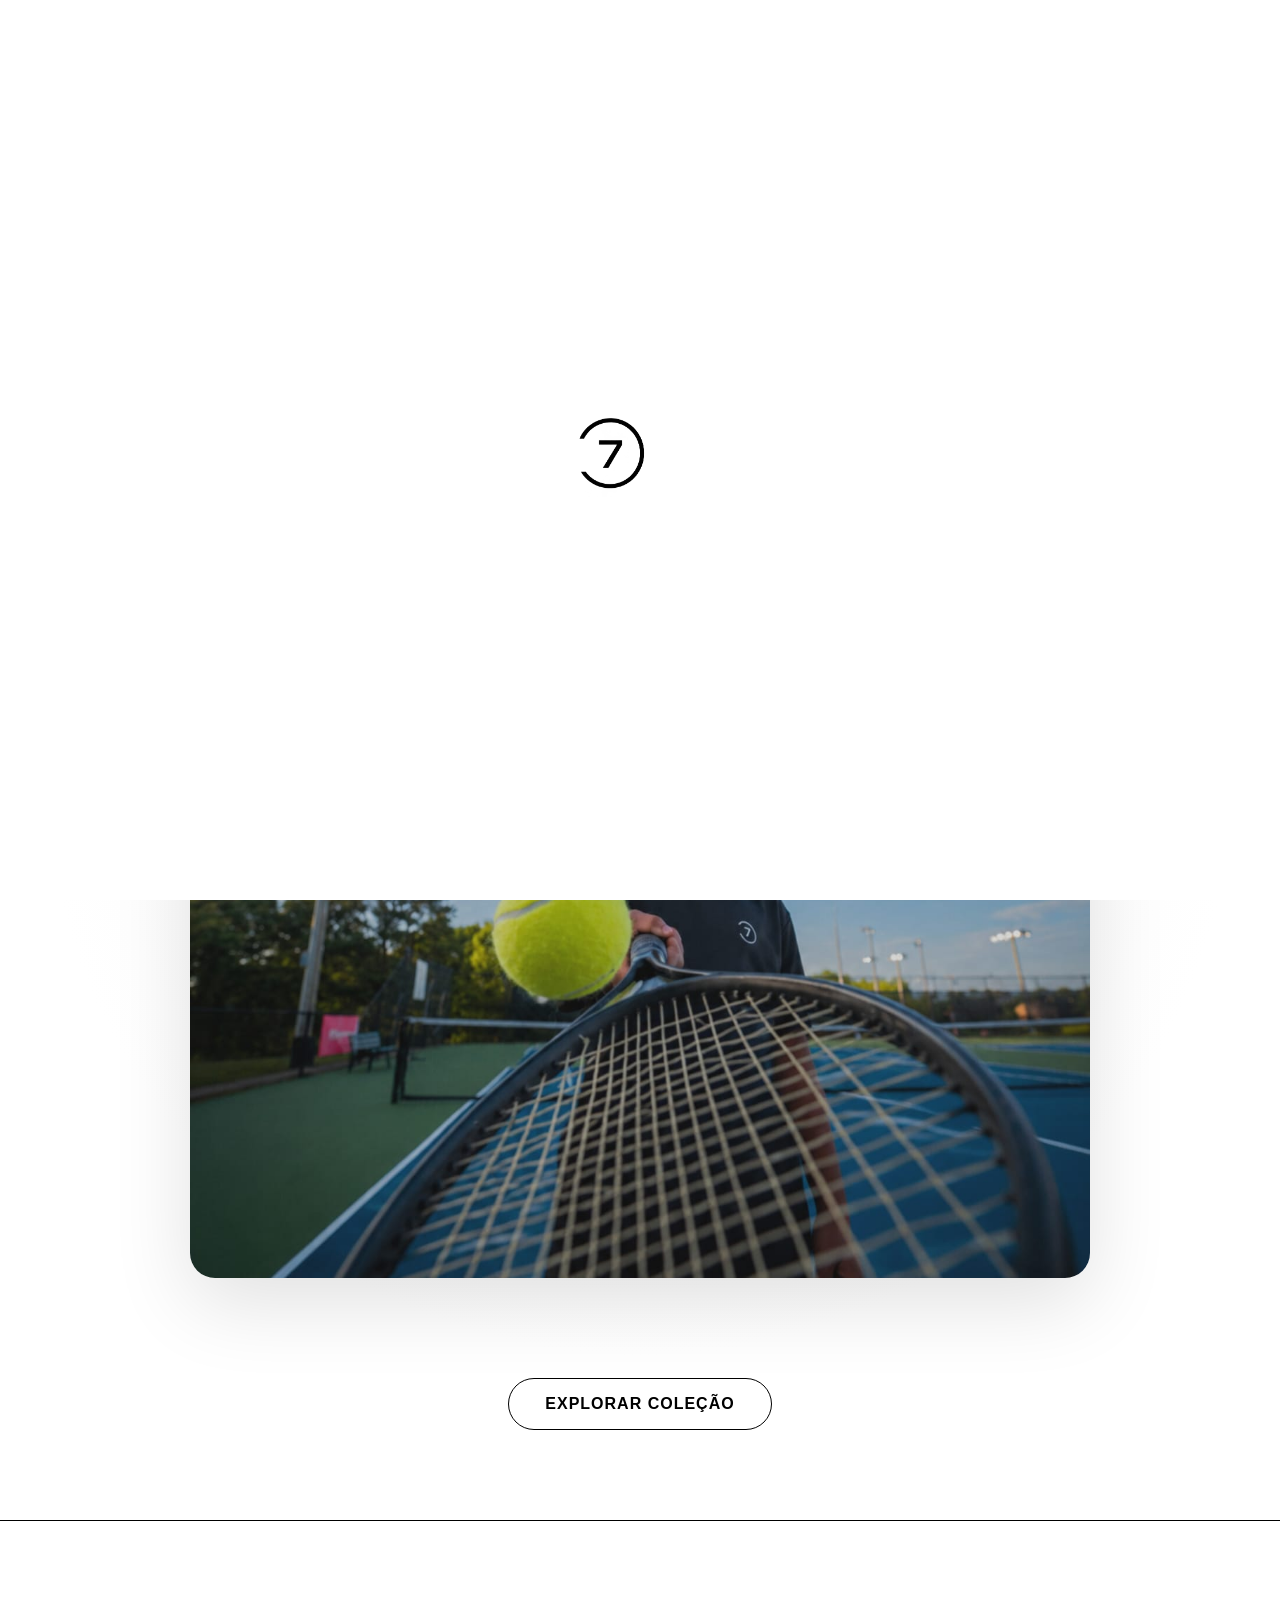
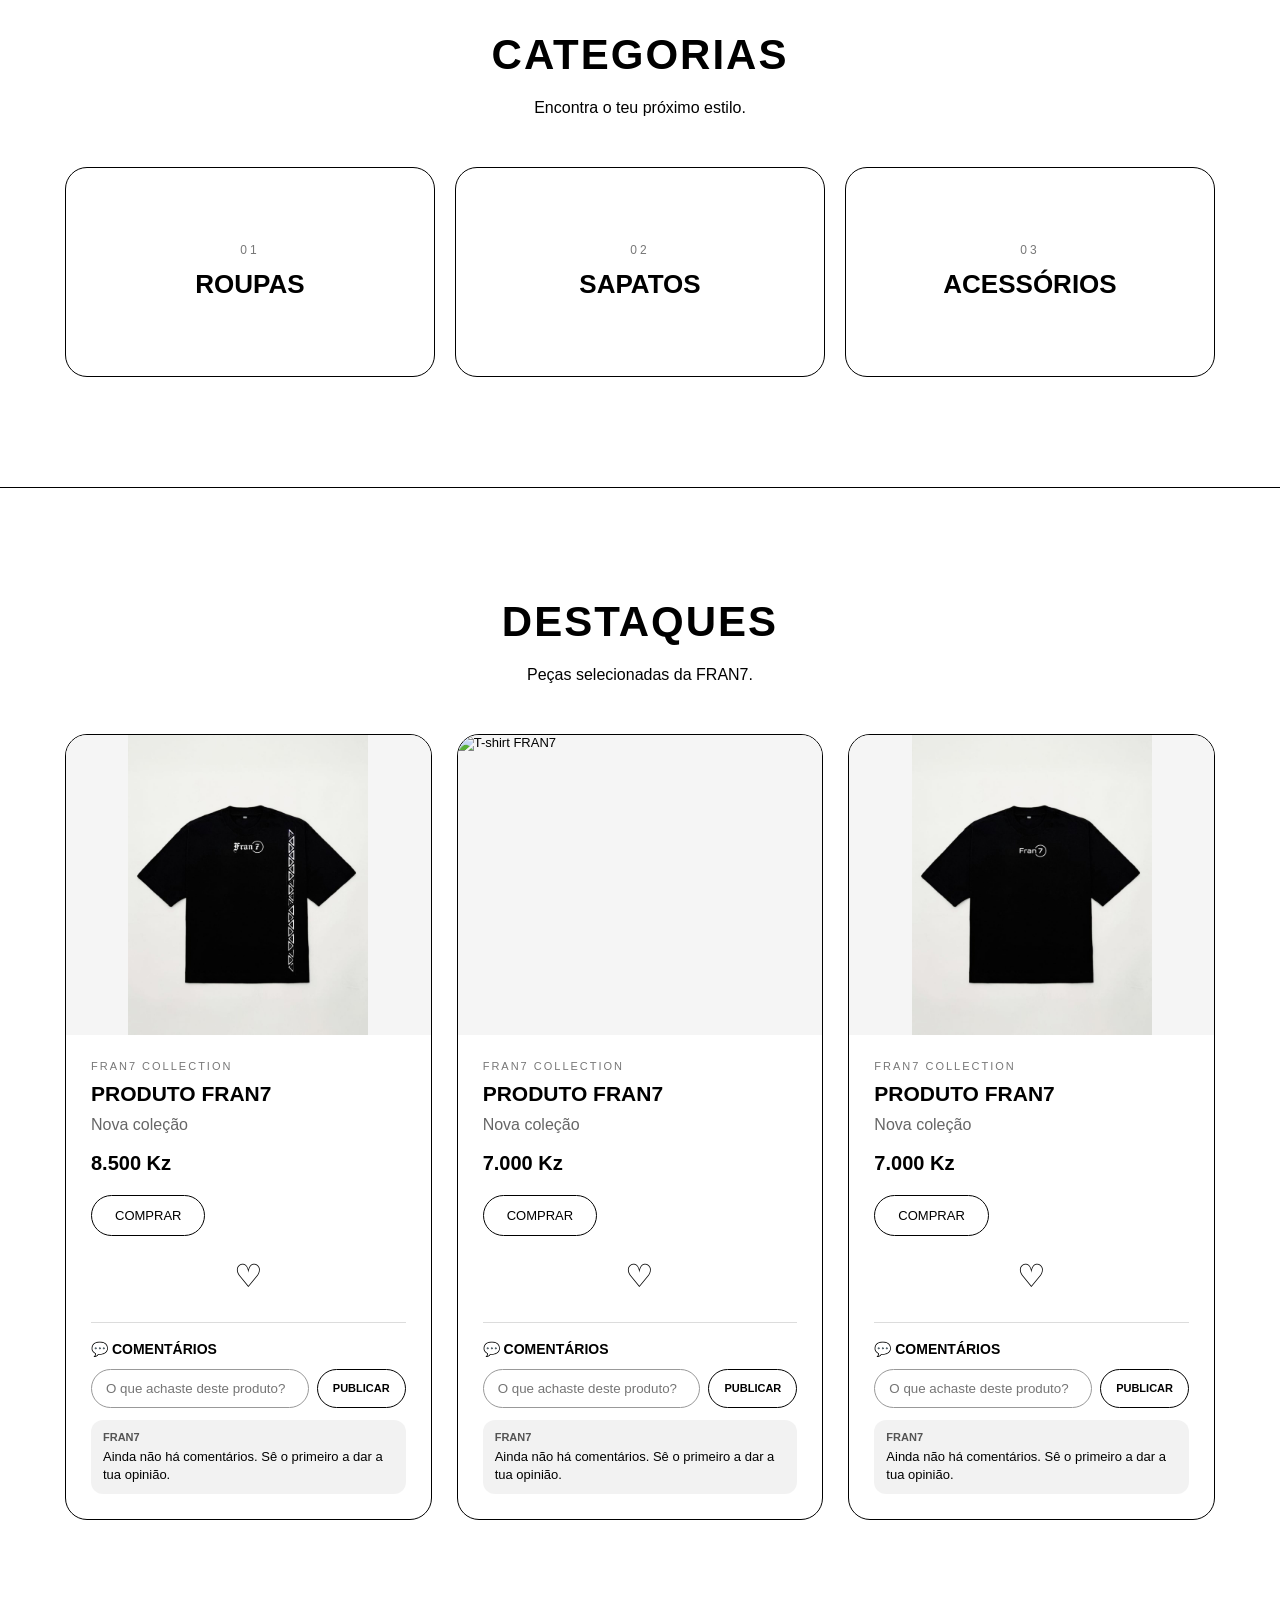
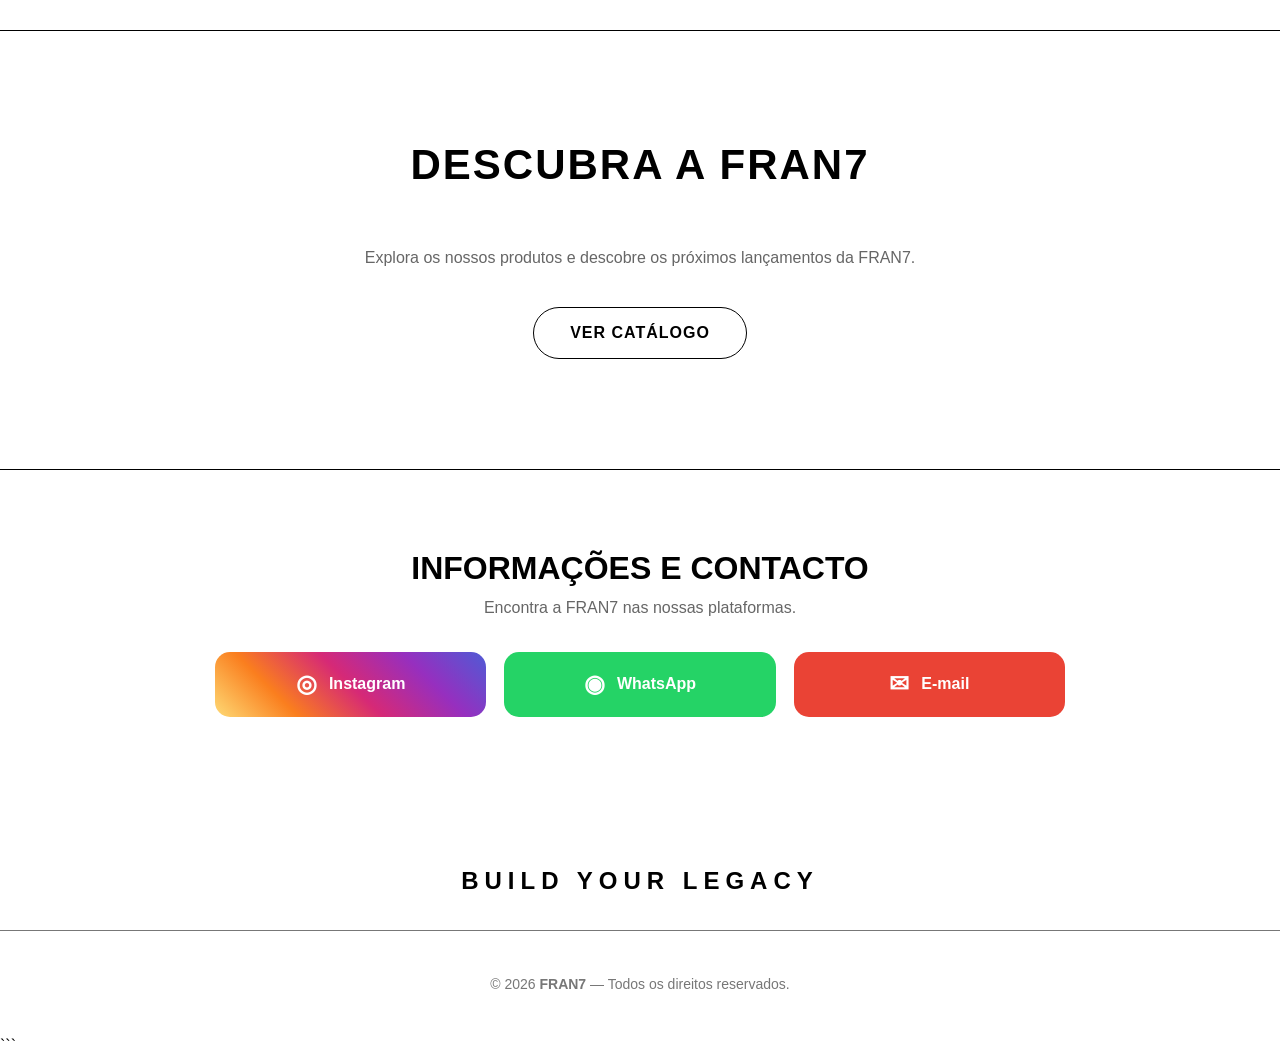
==== inicio.html @ f2c71936 "Primeira versão do FRAN7" ====
<!DOCTYPE html>
<html lang="pt">
<head>

    <meta charset="UTF-8">
    <meta name="viewport" content="width=device-width, initial-scale=1.0">

    <!-- =====================================================
         ÍCONE DA ABA DO NAVEGADOR — FRAN7
    ===================================================== -->

    <link rel="icon" type="image/png" href="logoo.png.png">
    <link rel="shortcut icon" type="image/png" href="logoo.png.png">
    <link rel="apple-touch-icon" href="logoo.png.png">

    <title>FRAN7 | LOJA</title>

    <style>

        * {
            box-sizing: border-box;
            margin: 0;
            padding: 0;
        }

        html {
            scroll-behavior: smooth;
        }

        :root {
            color-scheme: light dark;
        }

        body {
            background: #000;
            color: #fff;
            font-family: Arial, Helvetica, sans-serif;
            transition: background-color 0.3s ease, color 0.3s ease;
        }

        /* =====================================================
           CARREGAMENTO
        ===================================================== */

        #loading-screen {
            position: fixed;
            inset: 0;
            background: #fff;
            display: flex;
            align-items: center;
            justify-content: center;
            z-index: 99999;
            transition: opacity 0.8s ease, visibility 0.8s ease;
        }

        #loading-screen.saindo {
            opacity: 0;
            visibility: hidden;
        }

        .loading-logo {
            width: 180px;
            max-width: 65vw;
            filter: brightness(0);
            animation: logoZoom 10s ease-in-out infinite;
        }

        @keyframes logoZoom {
            0% {
                opacity: .70;
                transform: scale(.88);
            }

            50% {
                opacity: 1;
                transform: scale(1.08);
            }

            100% {
                opacity: .70;
                transform: scale(.88);
            }
        }

        /* =====================================================
           TEMA ESCURO
        ===================================================== */

        @media (prefers-color-scheme: dark) {

            body {
                background: #000;
                color: #fff;
            }

            header {
                background: rgba(0,0,0,.90);
                border-bottom: 1px solid #151515;
            }

            .logo {
                filter: brightness(0) invert(1);
            }

            .menu {
                background: rgba(10,10,10,.98);
                border-color: #333;
            }

            .menu a {
                color: #fff;
            }

            .menu a:hover {
                background: #fff;
                color: #000;
            }

            .botao-parceria,
            .menu-btn,
            .botao-carrinho,
            .botao-perfil {
                color: #fff;
            }

            .hero {
                background:
                    radial-gradient(
                        circle at center,
                        #1b1b1b 0%,
                        #050505 55%
                    );
            }

            .hero-label {
                color: #999;
            }

            .hero p {
                color: #aaa;
            }

            .imagem-colecao {
                border-color: #292929;
                box-shadow: 0 25px 80px rgba(0,0,0,.55);
            }

            .botao {
                border-color: #fff;
                color: #fff;
            }

            .botao:hover {
                background: #fff;
                color: #000;
            }

            .categorias,
            .produtos,
            .catalogo {
                border-color: #1c1c1c;
            }

            .categoria {
                border-color: #2c2c2c;
                background: linear-gradient(145deg,#111,#080808);
            }

            .categoria:hover {
                border-color: #fff;
            }

            .categoria span {
                color: #777;
            }

            .produto {
                background: #0d0d0d;
                border-color: #252525;
            }

            .produto:hover {
                border-color: #555;
            }

            .produto-imagem {
                background:
                    linear-gradient(
                        135deg,
                        #191919,
                        #090909
                    );
                color: #fff;
            }

            .produto-tag {
                color: #777;
            }

            .produto-info p {
                color: #888;
            }

            .botao-produto {
                color: #fff;
                border-color: #444;
            }

            .botao-produto:hover {
                background: #fff;
                color: #000;
            }

            .catalogo {
                background: #080808;
            }

            .catalogo p {
                color: #999;
            }

            .redes {
                border-color: #222;
            }

            .redes p {
                color: #888;
            }

            footer {
                border-color: #222;
                color: #666;
            }

            .carrinho-overlay {
                background: rgba(0,0,0,.72);
            }

            .carrinho {
                background: #0b0b0b;
                border-color: #292929;
            }

            .carrinho-cabecalho,
            .carrinho-total {
                border-color: #292929;
            }

            .carrinho-item {
                border-color: #292929;
                background: #111;
            }

            .carrinho-item-imagem {
                background: #191919;
            }

            .carrinho-item-info p {
                color: #888;
            }

            .quantidade {
                border-color: #444;
            }

            .quantidade button {
                color: #fff;
            }

            .carrinho-fechar {
                background: #202020;
                color: #fff;
            }

            .carrinho-fechar:hover {
                background: #fff;
                color: #000;
            }

            .botao-finalizar {
                background: #fff;
                color: #000;
            }

            .carrinho-vazio {
                color: #888;
            }

            .notificacao-carrinho {
                background: #101010;
                border: 1px solid #303030;
                color: #fff;
            }

            .perfil-painel {
                background: #0d0d0d;
                color: #fff;
                border: 1px solid #333;
            }

            .perfil-painel > button {
                background: #222;
                color: #fff;
            }

            .perfil-dado {
                background: #151515;
                border-color: #303030;
            }

            .perfil-dado-label {
                color: #888;
            }
        }

        /* =====================================================
           TEMA CLARO
        ===================================================== */

        @media (prefers-color-scheme: light) {

            body {
                background: #fff;
                color: #000;
            }

            header {
                background: rgba(255,255,255,.94);
                border-bottom: 1px solid #ddd;
            }

            .logo {
                filter: brightness(0);
            }

            .menu {
                background: #fff;
                border-color: #ddd;
                box-shadow: 0 20px 60px rgba(0,0,0,.12);
            }

            .menu a {
                color: #000;
            }

            .menu a:hover {
                background: #000;
                color: #fff;
            }

            .botao-parceria,
            .menu-btn,
            .botao-carrinho,
            .botao-perfil {
                color: #000;
            }

            .hero {
                background:
                    radial-gradient(
                        circle at center,
                        #f5f5f5 0%,
                        #fff 60%
                    );
            }

            .hero-label {
                color: #777;
            }

            .hero p {
                color: #666;
            }

            .imagem-colecao {
                border-color: #ddd;
                box-shadow: 0 25px 80px rgba(0,0,0,.12);
            }

            .botao {
                border-color: #000;
                color: #000;
            }

            .botao:hover {
                background: #000;
                color: #fff;
            }

            .categorias,
            .produtos,
            .catalogo {
                border-color: #ddd;
            }

            .categoria {
                border-color: #ddd;
                background: #fff;
            }

            .categoria:hover {
                border-color: #000;
                background: #f2f2f2;
            }

            .categoria span {
                color: #777;
            }

            .produto {
                background: #fff;
                border-color: #ddd;
            }

            .produto:hover {
                border-color: #999;
            }

            .produto-imagem {
                background: #f5f5f5;
                color: #000;
            }

            .produto-tag {
                color: #777;
            }

            .produto-info p {
                color: #666;
            }

            .botao-produto {
                color: #000;
                border-color: #bbb;
            }

            .botao-produto:hover {
                background: #000;
                color: #fff;
            }

            .catalogo {
                background: #fff;
            }

            .catalogo p {
                color: #666;
            }

            .redes {
                border-color: #ddd;
            }

            .redes p {
                color: #666;
            }

            footer {
                border-color: #ddd;
                color: #777;
            }

            .carrinho-overlay {
                background: rgba(255,255,255,.72);
            }

            .carrinho {
                background: #fff;
                border-color: #ddd;
                box-shadow: -20px 0 60px rgba(0,0,0,.12);
            }

            .carrinho-cabecalho,
            .carrinho-total {
                border-color: #ddd;
            }

            .carrinho-item {
                border-color: #ddd;
                background: #f8f8f8;
            }

            .carrinho-item-imagem {
                background: #eee;
            }

            .carrinho-item-info p {
                color: #666;
            }

            .quantidade {
                border-color: #ccc;
            }

            .quantidade button {
                color: #000;
            }

            .carrinho-fechar {
                background: #eee;
                color: #000;
            }

            .carrinho-fechar:hover {
                background: #000;
                color: #fff;
            }

            .botao-finalizar {
                background: #000;
                color: #fff;
            }

            .carrinho-vazio {
                color: #777;
            }

            .notificacao-carrinho {
                background: #fff;
                border: 1px solid #ddd;
                color: #000;
            }

            .perfil-painel {
                background: #fff;
                color: #000;
                border: 1px solid #ddd;
            }

            .perfil-painel > button {
                background: #eee;
                color: #000;
            }

            .perfil-dado {
                background: #f7f7f7;
                border-color: #ddd;
            }

            .perfil-dado-label {
                color: #777;
            }
        }

        /* =====================================================
           CABEÇALHO
        ===================================================== */

        header {
            position: fixed;
            top: 0;
            left: 0;

            width: 100%;
            height: 100px;

            display: flex;
            align-items: center;

            padding: 20px 40px;

            z-index: 1000;

            backdrop-filter: blur(15px);
        }

        /* =====================================================
           LOGO
        ===================================================== */

        .logo {
            content: url("images/logo.png.png");

            position: absolute;

            top: 20px;
            left: 40px;

            width: 150px;
            height: auto;

            z-index: 1001;

            animation:
                entradaLogo
                1.5s
                ease-out;
        }

        @keyframes entradaLogo {

            from {
                opacity: 0;
                transform: translateY(25px);
            }

            to {
                opacity: 1;
                transform: translateY(0);
            }
        }

        /* =====================================================
           ÍCONES DO CABEÇALHO
        ===================================================== */

        .botao-parceria,
        .botao-carrinho,
        .botao-perfil,
        .menu-btn {
            margin-left: 0 !important;
            margin-right: 0 !important;
        }

        /* =====================================================
           CORAÇÃO
        ===================================================== */

        .botao-parceria {
            position: absolute;
            right: 125px;
            top: 50%;
            transform: translateY(-50%);

            width: 44px;
            height: 44px;

            display: flex;
            align-items: center;
            justify-content: center;

            text-decoration: none;
            cursor: pointer;

            z-index: 1002;

            border: 0;
            background: transparent;
            color: inherit;
        }

        .icone-amigos {
            font-size: 27px;

            animation:
                movimentoAmigos
                1.5s
                ease-in-out
                infinite;
        }

        .notificacao-parceria {
            position: absolute;

            top: -2px;
            right: -1px;

            min-width: 19px;
            height: 19px;

            padding: 0 5px;

            background: #00d26a;
            color: #fff;

            border-radius: 50%;

            display: none;

            align-items: center;
            justify-content: center;

            font-size: 10px;
            font-weight: 900;
        }

        .notificacao-parceria.visivel {
            display: flex;
        }

        @keyframes movimentoAmigos {

            0%,100% {
                transform: translateY(0);
            }

            50% {
                transform: translateY(-5px);
            }
        }

        /* =====================================================
           PERFIL
        ===================================================== */

        .botao-perfil {
            position: absolute;

            right: 75px;
            top: 50%;

            transform: translateY(-50%);

            width: 44px;
            height: 44px;

            border: 0;
            background: transparent;
            color: inherit;

            display: flex;

            align-items: center;
            justify-content: center;

            cursor: pointer;

            z-index: 1002;
        }

        .icone-perfil {
            width: 34px;
            height: 34px;

            display: flex;

            align-items: center;
            justify-content: center;

            color: #888;
        }

        .icone-perfil svg {
            width: 34px;
            height: 34px;
            display: block;
        }

        .notificacao-perfil {
            position: absolute;

            top: -2px;
            right: -1px;

            width: 18px;
            height: 18px;

            border-radius: 50%;

            background: #e60000;
            color: #fff;

            display: none;

            align-items: center;
            justify-content: center;

            font-size: 10px;
            font-weight: 900;
        }

        .notificacao-perfil.visivel {
            display: flex;
        }

        /* =====================================================
           CARRINHO
        ===================================================== */

        .botao-carrinho {
            position: absolute;

            right: 175px;
            top: 50%;

            transform: translateY(-50%);

            width: 44px;
            height: 44px;

            border: 0;
            background: transparent;

            display: flex;
            align-items: center;
            justify-content: center;

            font-size: 25px;

            cursor: pointer;

            z-index: 1002;
        }

        .contador-carrinho {
            position: absolute;

            top: -2px;
            right: -1px;

            min-width: 19px;
            height: 19px;

            padding: 0 5px;

            background: #e60000;
            color: #fff;

            border-radius: 50%;

            display: none;

            align-items: center;
            justify-content: center;

            font-size: 10px;
            font-weight: 900;
        }

        .contador-carrinho.visivel {
            display: flex;
        }

        /* =====================================================
           MENU
        ===================================================== */

        .menu-btn {
            position: absolute;

            right: 25px;
            top: 50%;

            transform: translateY(-50%);

            background: transparent;
            border: 0;

            font-size: 32px;

            cursor: pointer;

            z-index: 1002;

            transition: .3s;
        }

        .menu-btn:hover {
            transform:
                translateY(-50%)
                scale(1.1);
        }

        .menu {
            display: none;

            position: absolute;

            right: 25px;
            top: 75px;

            width: 235px;

            border: 1px solid;

            border-radius: 18px;

            overflow: hidden;

            box-shadow:
                0 20px 60px rgba(0,0,0,.6);
        }

        .menu.aberto {
            display: block;

            animation:
                menuEntrada
                .25s
                ease-out;
        }

        @keyframes menuEntrada {

            from {
                opacity: 0;
                transform:
                    translateY(-10px)
                    scale(.96);
            }

            to {
                opacity: 1;
                transform:
                    translateY(0)
                    scale(1);
            }
        }

        .menu a {
            display: block;

            text-decoration: none;

            padding: 17px 20px;

            transition: .25s;
        }

        /* =====================================================
           HERO
        ===================================================== */

        .hero {
            min-height: 100vh;

            padding:
                140px 25px 90px;

            display: flex;

            align-items: center;
            justify-content: center;

            text-align: center;
        }

        .hero-content {
            width: 100%;
            max-width: 1100px;
        }

        .hero-label {
            font-size: 13px;
            letter-spacing: 5px;
            margin-bottom: 20px;
            text-transform: uppercase;
        }

        .hero p {
            font-size: 19px;
            line-height: 1.7;

            max-width: 650px;

            margin:
                0 auto 38px;
        }

        .imagem-colecao {
            width: 100vw;
            max-width: 900px;

            height: 1000px;

            object-fit: cover;

            display: block;

            margin:
                8px auto 100px;

            border-radius: 25px;

            transition: .10s;
        }

        .imagem-colecao:hover {
            transform: scale(1.015);
        }

        .botao {
            display: inline-block;

            padding:
                16px 36px;

            border:
                1px solid;

            border-radius: 50px;

            text-decoration: none;

            font-weight: bold;

            letter-spacing: 1px;

            transition: .3s;

            cursor: pointer;
        }

        /* =====================================================
           SEÇÕES
        ===================================================== */

        .categorias,
        .produtos,
        .catalogo {
            padding:
                110px 25px;

            border-top:
                1px solid;
        }

        .titulo {
            text-align: center;

            font-size: 42px;

            margin-bottom: 55px;

            letter-spacing: 2px;
        }

        .subtitulo {
            text-align: center;

            margin-top: -35px;
            margin-bottom: 50px;
        }

        /* =====================================================
           CATEGORIAS
        ===================================================== */

        .categorias-grid {
            max-width: 1150px;

            margin: auto;

            display: grid;

            grid-template-columns:
                repeat(3,1fr);

            gap: 20px;
        }

        .categoria {
            min-height: 210px;

            border:
                1px solid;

            border-radius: 22px;

            display: flex;

            align-items: center;
            justify-content: center;

            text-align: center;

            transition: .35s;

            cursor: pointer;
        }

        .categoria:hover {
            transform:
                translateY(-8px);
        }

        .categoria span {
            display: block;

            font-size: 12px;
            letter-spacing: 3px;

            margin-bottom: 12px;
        }

        .categoria h3 {
            font-size: 26px;
        }

        /* =====================================================
           DESTAQUES
        ===================================================== */

        .destaques-social {
            padding: 70px 25px 45px;
            border-top: 1px solid;
        }

        .destaques-social-inner {
            max-width: 1150px;
            margin: auto;
        }

        .destaques-social .titulo {
            margin-bottom: 18px;
        }

        .destaques-social .subtitulo {
            margin-top: 0;
            margin-bottom: 35px;
        }

        .destaques-grid {
            display: flex;
            gap: 28px;
            overflow-x: auto;
            padding: 8px 5px 18px;
            scrollbar-width: thin;
            scroll-snap-type: x proximity;
        }

        .destaque-item {
            flex: 0 0 115px;
            text-align: center;
            scroll-snap-align: start;
        }

        .destaque-circulo {
            width: 108px;
            height: 108px;
            margin: 0 auto 11px;
            padding: 3px;
            border: 2px solid;
            border-radius: 50%;
            overflow: hidden;
            background: #111;
            display: flex;
            align-items: center;
            justify-content: center;
        }

        .destaque-circulo img {
            width: 100%;
            height: 100%;
            object-fit: cover;
            border-radius: 50%;
        }

        .destaque-placeholder {
            font-size: 11px;
            opacity: .55;
            line-height: 1.35;
        }

        .destaque-nome {
            font-size: 12px;
            font-weight: 700;
        }

        /* =====================================================
           COMENTÁRIOS
        ===================================================== */

        .comentarios-produto {
            margin-top: 22px;
            padding-top: 18px;
            border-top: 1px solid rgba(128,128,128,.28);
        }

        .comentarios-produto h4 {
            font-size: 14px;
            margin-bottom: 12px;
        }

        .comentario-form {
            display: grid;
            grid-template-columns: 1fr auto;
            gap: 8px;
        }

        .comentario-form input {
            min-width: 0;
            width: 100%;
            padding: 11px 14px;
            border: 1px solid #999;
            border-radius: 22px;
            background: transparent;
            color: inherit;
            outline: none;
        }

        .comentario-form button {
            padding: 0 15px;
            border: 1px solid currentColor;
            border-radius: 22px;
            background: transparent;
            color: inherit;
            cursor: pointer;
            font-size: 11px;
            font-weight: 700;
        }

        .lista-comentarios {
            display: flex;
            flex-direction: column;
            gap: 8px;
            margin-top: 12px;
        }

        .comentario {
            padding: 10px 12px;
            border-radius: 12px;
            background: rgba(128,128,128,.10);
            font-size: 13px;
            line-height: 1.4;
        }

        .comentario strong {
            display: block;
            font-size: 11px;
            margin-bottom: 3px;
            opacity: .65;
        }

        /* =====================================================
           PRODUTOS
        ===================================================== */

        .produtos-grid {
            max-width: 1150px;

            margin: auto;

            display: grid;

            grid-template-columns:
                repeat(3,1fr);

            gap: 25px;
        }

        .produto {
            border:
                1px solid;

            border-radius: 22px;

            overflow: hidden;

            transition: .35s;
        }

        .produto:hover {
            transform:
                translateY(-8px);

            box-shadow:
                0 20px 50px
                rgba(0,0,0,.35);
        }

        .produto-imagem {
            height: 300px;

            display: flex;

            align-items: center;
            justify-content: center;

            font-size: 13px;

            overflow: hidden;
        }

        .produto-imagem img {
            width: 100%;
            height: 100%;

            object-fit: contain;
        }

        .produto-info {
            padding: 25px;
        }

        .produto-tag {
            font-size: 11px;

            letter-spacing: 2px;

            margin-bottom: 10px;
        }

        .produto-info h3 {
            margin-bottom: 10px;

            font-size: 21px;
        }

        .produto-info p {
            margin-bottom: 18px;
        }

        .preco {
            font-size: 20px;

            font-weight: bold;

            margin-bottom: 20px;
        }

        .botao-produto {
            display: inline-block;

            padding:
                12px 23px;

            border:
                1px solid;

            border-radius: 30px;

            text-decoration: none;

            font-size: 13px;

            transition: .3s;

            cursor: pointer;
        }

        /* =====================================================
           FAVORITOS
        ===================================================== */

        .favorito-produto {
            display: flex;

            justify-content: center;
            align-items: center;

            margin-top: 16px;
        }

        .botao-favorito {
            width: 48px;
            height: 48px;

            border: 0;
            background: transparent;

            display: flex;
            align-items: center;
            justify-content: center;

            cursor: pointer;

            font-size: 32px;

            transition:
                transform .2s ease;
        }

        .botao-favorito:hover {
            transform: scale(1.18);
        }

        .coracao {
            color: #000000;

            line-height: 1;

            transition:
                color .25s ease,
                transform .25s ease;
        }

        .botao-favorito.ativo .coracao {
            color: #e60000;

            transform: scale(1.15);
        }

        .botao-favorito:active {
            transform: scale(.9);
        }

        /* =====================================================
           CATÁLOGO
        ===================================================== */

        .catalogo {
            text-align: center;
        }

        .catalogo p {
            margin:
                15px auto 35px;

            max-width: 650px;

            line-height: 1.7;
        }

        /* =====================================================
           CONTACTOS
        ===================================================== */

        .redes {
            padding:
                80px 25px;

            border-top:
                1px solid;

            text-align: center;
        }

        .redes h2 {
            font-size: 32px;
            margin-bottom: 12px;
        }

        .redes p {
            margin-bottom: 35px;
        }

        .redes-grid {
            max-width: 850px;

            margin: auto;

            display: grid;

            grid-template-columns:
                repeat(3,1fr);

            gap: 18px;
        }

        .rede {
            display: flex;

            align-items: center;
            justify-content: center;

            gap: 12px;

            min-height: 65px;

            border-radius: 15px;

            color: white;

            text-decoration: none;

            font-weight: bold;

            transition: .3s;
        }

        .rede:hover {
            transform:
                translateY(-5px);
        }

        .rede-instagram {
            background:
                linear-gradient(
                    45deg,
                    #feda75,
                    #fa7e1e,
                    #d62976,
                    #962fbf,
                    #4f5bd5
                );
        }

        .rede-whatsapp {
            background: #25D366;
        }

        .rede-email {
            background: #EA4335;
        }

        .icone {
            font-size: 24px;
        }

        /* =====================================================
           RODAPÉ
        ===================================================== */

        .slogan-final {
            text-align: center;

            padding:
                70px 20px 35px;

            font-size: 24px;

            font-weight: 700;

            letter-spacing: 6px;
        }

        footer {
            border-top:
                1px solid;

            padding:
                45px 20px;

            text-align: center;

            font-size: 14px;
        }

        /* =====================================================
           CARRINHO
        ===================================================== */

        .carrinho-overlay {
            position: fixed;

            inset: 0;

            display: flex;
            justify-content: flex-end;

            opacity: 0;
            visibility: hidden;

            z-index: 10000;

            transition:
                opacity .3s ease,
                visibility .3s ease;
        }

        .carrinho-overlay.aberto {
            opacity: 1;
            visibility: visible;
        }

        .carrinho {
            width: 100%;
            max-width: 450px;

            height: 100%;

            border-left: 1px solid;

            padding: 25px;

            display: flex;
            flex-direction: column;

            transform: translateX(100%);

            transition:
                transform .35s ease;
        }

        .carrinho-overlay.aberto .carrinho {
            transform: translateX(0);
        }

        .carrinho-cabecalho {
            display: flex;

            align-items: center;
            justify-content: space-between;

            padding-bottom: 20px;

            border-bottom: 1px solid;

            margin-bottom: 20px;
        }

        .carrinho-cabecalho h2 {
            font-size: 25px;
        }

        .carrinho-fechar {
            width: 40px;
            height: 40px;

            border: 0;

            border-radius: 50%;

            font-size: 23px;

            cursor: pointer;

            transition: .3s;
        }

        .carrinho-fechar:hover {
            transform: rotate(90deg);
        }

        .notificacao-carrinho {
            display: block;

            padding: 14px 16px;

            margin-bottom: 18px;

            border-radius: 14px;

            font-size: 13px;
            font-weight: 600;

            opacity: 0;
            visibility: hidden;

            transform:
                translateY(-8px);

            transition:
                opacity .45s ease,
                transform .45s ease,
                visibility .45s ease;
        }

        .notificacao-carrinho.visivel {
            opacity: 1;
            visibility: visible;

            transform:
                translateY(0);
        }

        .carrinho-conteudo {
            flex: 1;
            overflow-y: auto;
        }

        .carrinho-item {
            display: flex;

            gap: 15px;

            padding: 15px;

            margin-bottom: 12px;

            border: 1px solid;

            border-radius: 16px;
        }

        .carrinho-item-imagem {
            width: 80px;
            height: 80px;

            flex-shrink: 0;

            border-radius: 12px;

            overflow: hidden;

            display: flex;

            align-items: center;
            justify-content: center;
        }

        .carrinho-item-imagem img {
            width: 100%;
            height: 100%;

            object-fit: contain;
        }

        .carrinho-item-info {
            flex: 1;
        }

        .carrinho-item-info h3 {
            font-size: 15px;
            margin-bottom: 7px;
        }

        .carrinho-item-info p {
            font-size: 13px;
            margin-bottom: 10px;
        }

        .quantidade {
            display: flex;

            align-items: center;

            width: fit-content;

            border: 1px solid;

            border-radius: 20px;

            overflow: hidden;
        }

        .quantidade button {
            width: 30px;
            height: 28px;

            border: 0;

            background: transparent;

            font-size: 17px;

            cursor: pointer;
        }

        .quantidade span {
            min-width: 28px;

            text-align: center;

            font-size: 13px;
            font-weight: bold;
        }

        .carrinho-item-preco {
            font-size: 14px;
            font-weight: bold;
            white-space: nowrap;
        }

        .carrinho-vazio {
            text-align: center;

            padding: 60px 20px;

            font-size: 15px;
        }

        .carrinho-rodape {
            padding-top: 20px;
        }

        .carrinho-total {
            display: flex;

            justify-content: space-between;
            align-items: center;

            border-top: 1px solid;

            padding: 20px 0;

            font-size: 18px;
            font-weight: bold;
        }

        .botao-finalizar {
            width: 100%;

            border: 0;

            padding: 16px;

            border-radius: 50px;

            font-weight: bold;

            cursor: pointer;

            font-size: 14px;

            transition: .3s;
        }

        .botao-finalizar:hover {
            transform:
                translateY(-3px);
        }

        /* =====================================================
           PERFIL
        ===================================================== */

        .perfil-overlay {
            position: fixed;
            inset: 0;

            background: rgba(0,0,0,.72);

            display: flex;

            align-items: center;
            justify-content: center;

            opacity: 0;
            visibility: hidden;

            z-index: 20000;

            transition: .25s;

            padding: 20px;
        }

        .perfil-overlay.aberto {
            opacity: 1;
            visibility: visible;
        }

        .perfil-painel {
            position: relative;

            width: 100%;
            max-width: 430px;

            border-radius: 24px;

            padding: 35px;

            text-align: center;
        }

        .perfil-painel > button {
            position: absolute;

            right: 15px;
            top: 12px;

            border: 0;

            border-radius: 50%;

            width: 34px;
            height: 34px;

            font-size: 22px;

            cursor: pointer;
        }

        .perfil-avatar {
            width: 100px;
            height: 100px;

            margin: 10px auto 18px;

            border: 2px solid #aaa;

            border-radius: 50%;

            display: flex;

            align-items: center;
            justify-content: center;

            color: #888;
        }

        .perfil-avatar svg {
            width: 58px;
            height: 58px;
        }

        .perfil-painel h2 {
            margin-bottom: 8px;
        }

        .perfil-painel > p {
            opacity: .65;
            margin-bottom: 25px;
        }

        /* =====================================================
           DADOS DO PERFIL
        ===================================================== */

        .perfil-dados {
            display: flex;
            flex-direction: column;
            gap: 12px;
            text-align: left;
        }

        .perfil-dado {
            padding: 14px 16px;
            border: 1px solid;
            border-radius: 14px;
        }

        .perfil-dado-label {
            display: block;
            font-size: 10px;
            letter-spacing: 2px;
            text-transform: uppercase;
            margin-bottom: 5px;
        }

        .perfil-dado-valor {
            display: block;
            font-size: 15px;
            font-weight: 600;
            word-break: break-word;
        }

        /* =====================================================
           REDUÇÃO DE MOVIMENTO
        ===================================================== */

        @media (prefers-reduced-motion: reduce) {

            .loading-logo,
            .logo,
            .icone-amigos {
                animation: none !important;
            }
        }

        /* =====================================================
           MOBILE
        ===================================================== */

        @media (max-width: 750px) {

            .destaques-grid {
                gap: 20px;
            }

            .destaque-item {
                flex-basis: 95px;
            }

            .destaque-circulo {
                width: 88px;
                height: 88px;
            }

            .comentario-form {
                grid-template-columns: 1fr;
            }

            .comentario-form button {
                min-height: 38px;
            }

            .botao-carrinho {
                right: 165px;
            }

            .botao-parceria {
                right: 120px;
            }

            .botao-perfil {
                right: 75px;
            }

            .menu-btn {
                right: 25px;
            }

            .perfil-painel {
                padding: 30px 20px;
            }

        }

    </style>

</head>

<body>

    <!-- =====================================================
         CARREGAMENTO
    ===================================================== -->

    <div id="loading-screen">

        <img
            src="images/logo.png.png"
            alt="FRAN7"
            class="loading-logo"
        >

    </div>


    <!-- =====================================================
         CABEÇALHO
    ===================================================== -->

    <header>

        <img
            src="images/logo.png.png"
            alt="FRAN7"
            class="logo"
        >

        <!-- CARRINHO -->

        <button
            class="botao-carrinho"
            onclick="abrirCarrinho()"
            aria-label="Abrir carrinho"
        >

            🛒

            <span
                class="contador-carrinho"
                id="contadorCarrinho"
            >
                0
            </span>

        </button>


        <!-- CORAÇÃO -->

        <button
            type="button"
            class="botao-parceria"
            onclick="abrirFavoritos()"
            aria-label="Ver favoritos"
            title="Favoritos"
        >

            <span
                class="icone-amigos"
                id="iconeCoracaoTopo"
            >
                ♡
            </span>

            <span
                class="notificacao-parceria"
                id="contadorFavoritos"
            >
                0
            </span>

        </button>


        <!-- PERFIL -->

        <button
            class="botao-perfil"
            onclick="abrirPerfil()"
            aria-label="Abrir perfil"
            title="Meu perfil"
        >

            <span
                class="icone-perfil"
                aria-hidden="true"
            >

                <svg
                    viewBox="0 0 24 24"
                    fill="none"
                    xmlns="http://www.w3.org/2000/svg"
                >

                    <circle
                        cx="12"
                        cy="8"
                        r="3.2"
                        stroke="currentColor"
                        stroke-width="1.8"
                    />

                    <path
                        d="M5.5 20C5.9 16.3 8.2 14.2 12 14.2C15.8 14.2 18.1 16.3 18.5 20"
                        stroke="currentColor"
                        stroke-width="1.8"
                        stroke-linecap="round"
                    />

                </svg>

            </span>

            <span
                class="notificacao-perfil"
                id="notificacaoPerfil"
            >
                !
            </span>

        </button>


        <!-- MENU -->

        <button
            class="menu-btn"
            onclick="abrirMenu()"
            aria-label="Abrir menu"
        >
            ⋮
        </button>


        <nav
            class="menu"
            id="menu"
        >

            <a
                href="#inicio"
                onclick="irParaInicio(event)"
            >
                Início
            </a>

            <a href="#categorias">
                Categorias
            </a>

            <a href="#produtos">
                Produtos
            </a>

            <a href="#catalogo">
                Catálogo
            </a>

            <a href="#contactos">
                Contactos
            </a>

        </nav>

    </header>


    <!-- =====================================================
         INÍCIO
    ===================================================== -->

    <section
        class="hero"
        id="inicio"
    >

        <div class="hero-content">

            <div class="hero-label">
                FRAN7 — BUILD YOUR LEGACY
            </div>

            <p>
                Uma coleção criada para acompanhar
                o teu estilo, a tua energia e a tua evolução.
            </p>

            <img
                src="images/colecao.jpg.jpeg"
                alt="Coleção FRAN7"
                class="imagem-colecao"
            >

            <a
                href="#produtos"
                class="botao"
            >
                EXPLORAR COLEÇÃO
            </a>

        </div>

    </section>


    <!-- =====================================================
         CATEGORIAS
    ===================================================== -->

    <section
        class="categorias"
        id="categorias"
    >

        <h2 class="titulo">
            CATEGORIAS
        </h2>

        <p class="subtitulo">
            Encontra o teu próximo estilo.
        </p>

        <div class="categorias-grid">

            <div class="categoria">
                <div>
                    <span>01</span>
                    <h3>ROUPAS</h3>
                </div>
            </div>

            <div class="categoria">
                <div>
                    <span>02</span>
                    <h3>SAPATOS</h3>
                </div>
            </div>

            <div class="categoria">
                <div>
                    <span>03</span>
                    <h3>ACESSÓRIOS</h3>
                </div>
            </div>

        </div>

    </section>


    <!-- =====================================================
         PRODUTOS
    ===================================================== -->

    <section
        class="produtos"
        id="produtos"
    >

        <h2 class="titulo">
            DESTAQUES
        </h2>

        <p class="subtitulo">
            Peças selecionadas da FRAN7.
        </p>

        <div class="produtos-grid">

            <!-- PRODUTO 1 -->

            <div class="produto">

                <div class="produto-imagem">

                    <img
                        src="images/1.jpg.jpeg"
                        alt="T-shirt FRAN7"
                    >

                </div>

                <div class="produto-info">

                    <div class="produto-tag">
                        FRAN7 COLLECTION
                    </div>

                    <h3>
                        PRODUTO FRAN7
                    </h3>

                    <p>
                        Nova coleção
                    </p>

                    <div class="preco">
                        8.500 Kz
                    </div>

                    <a
                        href="#"
                        class="botao-produto"
                        onclick="adicionarAoCarrinho(event,'PRODUTO FRAN7',8500,'images/1.jpg.jpeg')"
                    >
                        COMPRAR
                    </a>

                    <div class="favorito-produto">

                        <button
                            class="botao-favorito"
                            onclick="alternarFavorito(this)"
                            aria-label="Adicionar aos favoritos"
                            aria-pressed="false"
                        >

                            <span class="coracao">
                                ♡
                            </span>

                        </button>

                    </div>

                    <div class="comentarios-produto">

                        <h4>
                            💬 COMENTÁRIOS
                        </h4>

                        <form
                            class="comentario-form"
                            onsubmit="adicionarComentario(event, 1); return false;"
                        >

                            <input
                                id="comentarioInput1"
                                type="text"
                                maxlength="180"
                                placeholder="O que achaste deste produto?"
                                required
                            >

                            <button type="submit">
                                PUBLICAR
                            </button>

                        </form>

                        <div
                            class="lista-comentarios"
                            id="listaComentarios1"
                        ></div>

                    </div>

                </div>

            </div>


            <!-- PRODUTO 2 -->

            <div class="produto">

                <div class="produto-imagem">

                    <img
                        src="images/2.jpg.jpeg"
                        alt="T-shirt FRAN7"
                    >

                </div>

                <div class="produto-info">

                    <div class="produto-tag">
                        FRAN7 COLLECTION
                    </div>

                    <h3>
                        PRODUTO FRAN7
                    </h3>

                    <p>
                        Nova coleção
                    </p>

                    <div class="preco">
                        7.000 Kz
                    </div>

                    <a
                        href="#"
                        class="botao-produto"
                        onclick="adicionarAoCarrinho(event,'PRODUTO FRAN7 2',7000,'images/2.jpg.jpeg')"
                    >
                        COMPRAR
                    </a>

                    <div class="favorito-produto">

                        <button
                            class="botao-favorito"
                            onclick="alternarFavorito(this)"
                            aria-label="Adicionar aos favoritos"
                            aria-pressed="false"
                        >

                            <span class="coracao">
                                ♡
                            </span>

                        </button>

                    </div>

                    <div class="comentarios-produto">

                        <h4>
                            💬 COMENTÁRIOS
                        </h4>

                        <form
                            class="comentario-form"
                            onsubmit="adicionarComentario(event, 2); return false;"
                        >

                            <input
                                id="comentarioInput2"
                                type="text"
                                maxlength="180"
                                placeholder="O que achaste deste produto?"
                                required
                            >

                            <button type="submit">
                                PUBLICAR
                            </button>

                        </form>

                        <div
                            class="lista-comentarios"
                            id="listaComentarios2"
                        ></div>

                    </div>

                </div>

            </div>


            <!-- PRODUTO 3 -->

            <div class="produto">

                <div class="produto-imagem">

                    <img
                        src="images/3.jpg.jpeg"
                        alt="T-shirt FRAN7"
                    >

                </div>

                <div class="produto-info">

                    <div class="produto-tag">
                        FRAN7 COLLECTION
                    </div>

                    <h3>
                        PRODUTO FRAN7
                    </h3>

                    <p>
                        Nova coleção
                    </p>

                    <div class="preco">
                        7.000 Kz
                    </div>

                    <a
                        href="#"
                        class="botao-produto"
                        onclick="adicionarAoCarrinho(event,'PRODUTO FRAN7 3',7000,'')"
                    >
                        COMPRAR
                    </a>

                    <div class="favorito-produto">

                        <button
                            class="botao-favorito"
                            onclick="alternarFavorito(this)"
                            aria-label="Adicionar aos favoritos"
                            aria-pressed="false"
                        >

                            <span class="coracao">
                                ♡
                            </span>

                        </button>

                    </div>

                    <div class="comentarios-produto">

                        <h4>
                            💬 COMENTÁRIOS
                        </h4>

                        <form
                            class="comentario-form"
                            onsubmit="adicionarComentario(event, 3); return false;"
                        >

                            <input
                                id="comentarioInput3"
                                type="text"
                                maxlength="180"
                                placeholder="O que achaste deste produto?"
                                required
                            >

                            <button type="submit">
                                PUBLICAR
                            </button>

                        </form>

                        <div
                            class="lista-comentarios"
                            id="listaComentarios3"
                        ></div>

                    </div>

                </div>

            </div>

        </div>

    </section>


    <!-- =====================================================
         CATÁLOGO
    ===================================================== -->

    <section
        class="catalogo"
        id="catalogo"
    >

        <h2 class="titulo">
            DESCUBRA A FRAN7
        </h2>

        <p>
            Explora os nossos produtos e descobre
            os próximos lançamentos da FRAN7.
        </p>

        <a
            href="#produtos"
            class="botao"
        >
            VER CATÁLOGO
        </a>

    </section>


    <!-- =====================================================
         CONTACTOS
    ===================================================== -->

    <section
        class="redes"
        id="contactos"
    >

        <h2>
            INFORMAÇÕES E CONTACTO
        </h2>

        <p>
            Encontra a FRAN7 nas nossas plataformas.
        </p>

        <div class="redes-grid">

            <a
                href="https://instagram.com/fran7.official"
                target="_blank"
                rel="noopener noreferrer"
                class="rede rede-instagram"
            >

                <span class="icone">
                    ◎
                </span>

                <span>
                    Instagram
                </span>

            </a>

            <a
                href="https://wa.me/244973560521"
                target="_blank"
                rel="noopener noreferrer"
                class="rede rede-whatsapp"
            >

                <span class="icone">
                    ◉
                </span>

                <span>
                    WhatsApp
                </span>

            </a>

            <a
                href="mailto:fran7officiall@EMAIL.COM"
                class="rede rede-email"
            >

                <span class="icone">
                    ✉
                </span>

                <span>
                    E-mail
                </span>

            </a>

        </div>

    </section>


    <!-- =====================================================
         RODAPÉ
    ===================================================== -->

    <div class="slogan-final">
        BUILD YOUR LEGACY
    </div>

    <footer>

        © 2026
        <strong>FRAN7</strong>
        —
        Todos os direitos reservados.

    </footer>


    <!-- =====================================================
         CARRINHO
    ===================================================== -->

    <div
        class="carrinho-overlay"
        id="carrinhoOverlay"
    >

        <div class="carrinho">

            <div class="carrinho-cabecalho">

                <h2>
                    MEU CARRINHO
                </h2>

                <button
                    class="carrinho-fechar"
                    onclick="fecharCarrinho()"
                    aria-label="Fechar carrinho"
                >
                    ×
                </button>

            </div>

            <div
                class="notificacao-carrinho"
                id="notificacaoCarrinho"
            >
                ✓ Produto adicionado ao carrinho
            </div>

            <div
                class="carrinho-conteudo"
                id="carrinhoConteudo"
            >

                <div
                    class="carrinho-vazio"
                    id="carrinhoVazio"
                >
                    O teu carrinho está vazio.
                </div>

            </div>

            <div class="carrinho-rodape">

                <div class="carrinho-total">

                    <span>
                        TOTAL
                    </span>

                    <span id="carrinhoTotal">
                        0 Kz
                    </span>

                </div>

                <button
                    class="botao-finalizar"
                    onclick="finalizarCompra()"
                >
                    FINALIZAR COMPRA
                </button>

            </div>

        </div>

    </div>


    <!-- =====================================================
         PERFIL
    ===================================================== -->

    <div
        class="perfil-overlay"
        id="perfilOverlay"
    >

        <div class="perfil-painel">

            <button
                onclick="fecharPerfil()"
                aria-label="Fechar perfil"
            >
                ×
            </button>

            <div class="perfil-avatar">

                <svg
                    viewBox="0 0 24 24"
                    fill="none"
                    xmlns="http://www.w3.org/2000/svg"
                >

                    <circle
                        cx="12"
                        cy="8"
                        r="3.2"
                        stroke="currentColor"
                        stroke-width="1.8"
                    />

                    <path
                        d="M5.5 20C5.9 16.3 8.2 14.2 12 14.2C15.8 14.2 18.1 16.3 18.5 20"
                        stroke="currentColor"
                        stroke-width="1.8"
                        stroke-linecap="round"
                    />

                </svg>

            </div>

            <h2 id="perfilTitulo">
                MEU PERFIL
            </h2>

            <p id="perfilMensagem">
                Bem-vindo à FRAN7.
            </p>


            <!-- DADOS DO UTILIZADOR -->

            <div class="perfil-dados">

                <div class="perfil-dado">

                    <span class="perfil-dado-label">
                        Nome
                    </span>

                    <span
                        class="perfil-dado-valor"
                        id="perfilNome"
                    >
                        Não informado
                    </span>

                </div>


                <div class="perfil-dado">

                    <span class="perfil-dado-label">
                        E-mail
                    </span>

                    <span
                        class="perfil-dado-valor"
                        id="perfilEmail"
                    >
                        Não informado
                    </span>

                </div>


                <div class="perfil-dado">

                    <span class="perfil-dado-label">
                        Telefone
                    </span>

                    <span
                        class="perfil-dado-valor"
                        id="perfilTelefone"
                    >
                        Não informado
                    </span>

                </div>

            </div>

        </div>

    </div>


    <!-- =====================================================
         JAVASCRIPT
    ===================================================== -->

    <script>

        /* =====================================================
           INÍCIO
        ===================================================== */

        function irParaInicio(event) {

            event.preventDefault();

            const menu =
                document.getElementById("menu");

            if (menu) {
                menu.classList.remove("aberto");
            }

            const inicio =
                document.getElementById("inicio");

            if (inicio) {

                inicio.scrollIntoView({
                    behavior: "smooth",
                    block: "start"
                });

            }

        }


        /* =====================================================
           COMENTÁRIOS
        ===================================================== */

        function escaparComentario(texto) {

            const div =
                document.createElement("div");

            div.textContent = texto;

            return div.innerHTML;

        }


        function obterComentarios(id) {

            try {

                return JSON.parse(
                    localStorage.getItem(
                        "fran7_comentarios_" + id
                    )
                ) || [];

            } catch (erro) {

                return [];

            }

        }


        function mostrarComentarios(id) {

            const lista =
                document.getElementById(
                    "listaComentarios" + id
                );

            if (!lista) return;

            const comentarios =
                obterComentarios(id);

            if (!comentarios.length) {

                lista.innerHTML =
                    '<div class="comentario"><strong>FRAN7</strong>Ainda não há comentários. Sê o primeiro a dar a tua opinião.</div>';

                return;

            }

            lista.innerHTML =
                comentarios.map(function(c) {

                    return '<div class="comentario"><strong>Cliente FRAN7</strong>' +
                        escaparComentario(c) +
                        '</div>';

                }).join("");

        }


        function adicionarComentario(event, id) {

            event.preventDefault();

            const input =
                document.getElementById(
                    "comentarioInput" + id
                );

            if (!input) return;

            const texto =
                input.value.trim();

            if (!texto) return;

            const comentarios =
                obterComentarios(id);

            comentarios.unshift(texto);

            localStorage.setItem(
                "fran7_comentarios_" + id,
                JSON.stringify(
                    comentarios.slice(0, 30)
                )
            );

            input.value = "";

            mostrarComentarios(id);

        }


        [1, 2, 3].forEach(mostrarComentarios);


        /* =====================================================
           FAVORITOS
        ===================================================== */

        function obterQuantidadeFavoritos() {

            return document.querySelectorAll(
                ".botao-favorito.ativo"
            ).length;

        }


        function atualizarFavoritosCabecalho() {

            const contador =
                document.getElementById(
                    "contadorFavoritos"
                );

            const icone =
                document.getElementById(
                    "iconeCoracaoTopo"
                );

            if (!contador || !icone) return;

            const quantidade =
                obterQuantidadeFavoritos();

            contador.textContent =
                quantidade;

            if (quantidade > 0) {

                contador.classList.add(
                    "visivel"
                );

                icone.textContent = "♥";

            } else {

                contador.classList.remove(
                    "visivel"
                );

                icone.textContent = "♡";

            }

        }


        function alternarFavorito(botao) {

            const ativo =
                botao.classList.toggle("ativo");

            const coracao =
                botao.querySelector(".coracao");

            botao.setAttribute(
                "aria-pressed",
                ativo
            );

            if (ativo) {

                coracao.textContent = "♥";

                botao.setAttribute(
                    "aria-label",
                    "Remover dos favoritos"
                );

            } else {

                coracao.textContent = "♡";

                botao.setAttribute(
                    "aria-label",
                    "Adicionar aos favoritos"
                );

            }

            atualizarFavoritosCabecalho();

        }


        function abrirFavoritos() {

            const primeiroFavorito =
                document.querySelector(
                    ".botao-favorito.ativo"
                );

            if (primeiroFavorito) {

                primeiroFavorito.scrollIntoView({
                    behavior: "smooth",
                    block: "center"
                });

            } else {

                const produtos =
                    document.getElementById(
                        "produtos"
                    );

                if (produtos) {

                    produtos.scrollIntoView({
                        behavior: "smooth",
                        block: "start"
                    });

                }

            }

        }


        /* =====================================================
           MENU
        ===================================================== */

        function abrirMenu() {

            const menu =
                document.getElementById("menu");

            if (menu) {

                menu.classList.toggle("aberto");

            }

        }


        /* =====================================================
           CARRINHO
        ===================================================== */

        let carrinho = [];


        function adicionarAoCarrinho(
            event,
            nome,
            preco,
            imagem
        ) {

            event.preventDefault();

            const produtoExistente =
                carrinho.find(
                    item =>
                        item.nome === nome
                );

            if (produtoExistente) {

                produtoExistente.quantidade++;

            } else {

                carrinho.push({

                    nome: nome,
                    preco: preco,
                    imagem: imagem,
                    quantidade: 1

                });

            }

            atualizarCarrinho();

            abrirCarrinho();

            mostrarNotificacao();

        }


        function abrirCarrinho() {

            const overlay =
                document.getElementById(
                    "carrinhoOverlay"
                );

            if (!overlay) return;

            overlay.classList.add("aberto");

            document.body.style.overflow =
                "hidden";

        }


        function fecharCarrinho() {

            const overlay =
                document.getElementById(
                    "carrinhoOverlay"
                );

            if (!overlay) return;

            overlay.classList.remove("aberto");

            document.body.style.overflow =
                "";

        }


        function atualizarCarrinho() {

            const conteudo =
                document.getElementById(
                    "carrinhoConteudo"
                );

            const vazio =
                document.getElementById(
                    "carrinhoVazio"
                );

            const contador =
                document.getElementById(
                    "contadorCarrinho"
                );

            const totalElemento =
                document.getElementById(
                    "carrinhoTotal"
                );

            conteudo.innerHTML = "";

            if (carrinho.length === 0) {

                conteudo.appendChild(vazio);

                contador.textContent = "0";

                contador.classList.remove(
                    "visivel"
                );

                totalElemento.textContent =
                    "0 Kz";

                return;

            }

            let total = 0;
            let quantidadeTotal = 0;

            carrinho.forEach(
                function(item,index) {

                    total +=
                        item.preco *
                        item.quantidade;

                    quantidadeTotal +=
                        item.quantidade;

                    const produto =
                        document.createElement(
                            "div"
                        );

                    produto.className =
                        "carrinho-item";

                    let imagemHTML = "";

                    if (item.imagem) {

                        imagemHTML = `
                            <img
                                src="${item.imagem}"
                                alt="${item.nome}"
                            >
                        `;

                    } else {

                        imagemHTML = `
                            IMAGEM
                        `;

                    }

                    produto.innerHTML = `

                        <div class="carrinho-item-imagem">
                            ${imagemHTML}
                        </div>

                        <div class="carrinho-item-info">

                            <h3>
                                ${item.nome}
                            </h3>

                            <p>
                                ${formatarPreco(item.preco)}
                            </p>

                            <div class="quantidade">

                                <button
                                    onclick="alterarQuantidade(${index},-1)"
                                >
                                    −
                                </button>

                                <span>
                                    ${item.quantidade}
                                </span>

                                <button
                                    onclick="alterarQuantidade(${index},1)"
                                >
                                    +
                                </button>

                            </div>

                        </div>

                        <div class="carrinho-item-preco">

                            ${formatarPreco(
                                item.preco *
                                item.quantidade
                            )}

                        </div>

                    `;

                    conteudo.appendChild(
                        produto
                    );

                }
            );

            contador.textContent =
                quantidadeTotal;

            contador.classList.add(
                "visivel"
            );

            totalElemento.textContent =
                formatarPreco(total);

        }


        function alterarQuantidade(
            index,
            valor
        ) {

            carrinho[index].quantidade +=
                valor;

            if (
                carrinho[index].quantidade <= 0
            ) {

                carrinho.splice(
                    index,
                    1
                );

            }

            atualizarCarrinho();

        }


        function formatarPreco(valor) {

            return valor.toLocaleString(
                "pt-AO"
            ) + " Kz";

        }


        /* =====================================================
           NOTIFICAÇÃO
        ===================================================== */

        function mostrarNotificacao() {

            const notificacao =
                document.getElementById(
                    "notificacaoCarrinho"
                );

            clearTimeout(
                window.timerNotificacaoCarrinho
            );

            notificacao.classList.remove(
                "visivel"
            );

            requestAnimationFrame(
                function() {

                    notificacao.classList.add(
                        "visivel"
                    );

                }
            );

            window.timerNotificacaoCarrinho =
                setTimeout(
                    function() {

                        notificacao.classList.remove(
                            "visivel"
                        );

                    },
                    2500
                );

        }


        /* =====================================================
           FINALIZAR COMPRA
        ===================================================== */

        function finalizarCompra() {

            if (carrinho.length === 0) {

                alert(
                    "O teu carrinho está vazio."
                );

                return;

            }

            alert(
                "Os produtos estão no teu carrinho. Vamos preparar a finalização da compra."
            );

        }


        /* =====================================================
           PERFIL — LER DADOS
        ===================================================== */

        function obterDadoPerfil(chaves) {

            for (let i = 0; i < chaves.length; i++) {

                const valor =
                    localStorage.getItem(chaves[i]);

                if (
                    valor !== null &&
                    valor.trim() !== ""
                ) {

                    return valor.trim();

                }

            }

            return "Não informado";

        }


        function atualizarDadosPerfil() {

            /*
             * Aceita vários nomes de chaves para facilitar
             * a ligação com a página de cadastro.
             */

            const nome =
                obterDadoPerfil([
                    "fran7_nome",
                    "nome",
                    "nomeUsuario",
                    "usuarioNome",
                    "userName",
                    "nomeCompleto"
                ]);

            const email =
                obterDadoPerfil([
                    "fran7_email",
                    "email",
                    "usuarioEmail",
                    "userEmail"
                ]);

            const telefone =
                obterDadoPerfil([
                    "fran7_telefone",
                    "telefone",
                    "numero",
                    "numeroTelefone",
                    "telefoneUsuario",
                    "userPhone"
                ]);


            const elementoNome =
                document.getElementById(
                    "perfilNome"
                );

            const elementoEmail =
                document.getElementById(
                    "perfilEmail"
                );

            const elementoTelefone =
                document.getElementById(
                    "perfilTelefone"
                );


            if (elementoNome) {

                elementoNome.textContent =
                    nome;

            }

            if (elementoEmail) {

                elementoEmail.textContent =
                    email;

            }

            if (elementoTelefone) {

                elementoTelefone.textContent =
                    telefone;

            }


            const titulo =
                document.getElementById(
                    "perfilTitulo"
                );

            const mensagem =
                document.getElementById(
                    "perfilMensagem"
                );


            if (
                titulo &&
                nome !== "Não informado"
            ) {

                titulo.textContent =
                    nome;

            } else if (titulo) {

                titulo.textContent =
                    "MEU PERFIL";

            }


            if (
                mensagem &&
                nome !== "Não informado"
            ) {

                mensagem.textContent =
                    "Bem-vindo de volta à FRAN7.";

            } else if (mensagem) {

                mensagem.textContent =
                    "Bem-vindo à FRAN7.";

            }

        }


        /* =====================================================
           ABRIR PERFIL
        ===================================================== */

        function abrirPerfil() {

            atualizarDadosPerfil();

            const el =
                document.getElementById(
                    "perfilOverlay"
                );

            if (el) {

                el.classList.add("aberto");

                document.body.style.overflow =
                    "hidden";

            }

        }


        function fecharPerfil() {

            const el =
                document.getElementById(
                    "perfilOverlay"
                );

            if (el) {

                el.classList.remove("aberto");

                document.body.style.overflow =
                    "";

            }

        }


        /* =====================================================
           CARREGAMENTO
        ===================================================== */

        window.addEventListener(
            "load",
            function() {

                atualizarFavoritosCabecalho();

                atualizarDadosPerfil();

                setTimeout(
                    function() {

                        const loading =
                            document.getElementById(
                                "loading-screen"
                            );

                        loading.classList.add(
                            "saindo"
                        );

                    },
                    4000
                );

            }
        );


        /* =====================================================
           FECHAR MENU FORA
        ===================================================== */

        document.addEventListener(
            "click",
            function(event) {

                const menu =
                    document.getElementById(
                        "menu"
                    );

                const botao =
                    document.querySelector(
                        ".menu-btn"
                    );

                if (!menu || !botao) {
                    return;
                }

                if (
                    !menu.contains(event.target) &&
                    !botao.contains(event.target)
                ) {

                    menu.classList.remove(
                        "aberto"
                    );

                }

            }
        );


        /* =====================================================
           FECHAR CARRINHO FORA
        ===================================================== */

        document
            .getElementById("carrinhoOverlay")
            .addEventListener(
                "click",
                function(event) {

                    if (
                        event.target === this
                    ) {

                        fecharCarrinho();

                    }

                }
            );


        /* =====================================================
           FECHAR PERFIL FORA
        ===================================================== */

        document
            .getElementById("perfilOverlay")
            .addEventListener(
                "click",
                function(event) {

                    if (
                        event.target === this
                    ) {

                        fecharPerfil();

                    }

                }
            );


        /* =====================================================
           ESC
        ===================================================== */

        document.addEventListener(
            "keydown",
            function(event) {

                if (
                    event.key === "Escape"
                ) {

                    fecharCarrinho();
                    fecharPerfil();

                }

            }
        );

    </script>

</body>
</html>
```
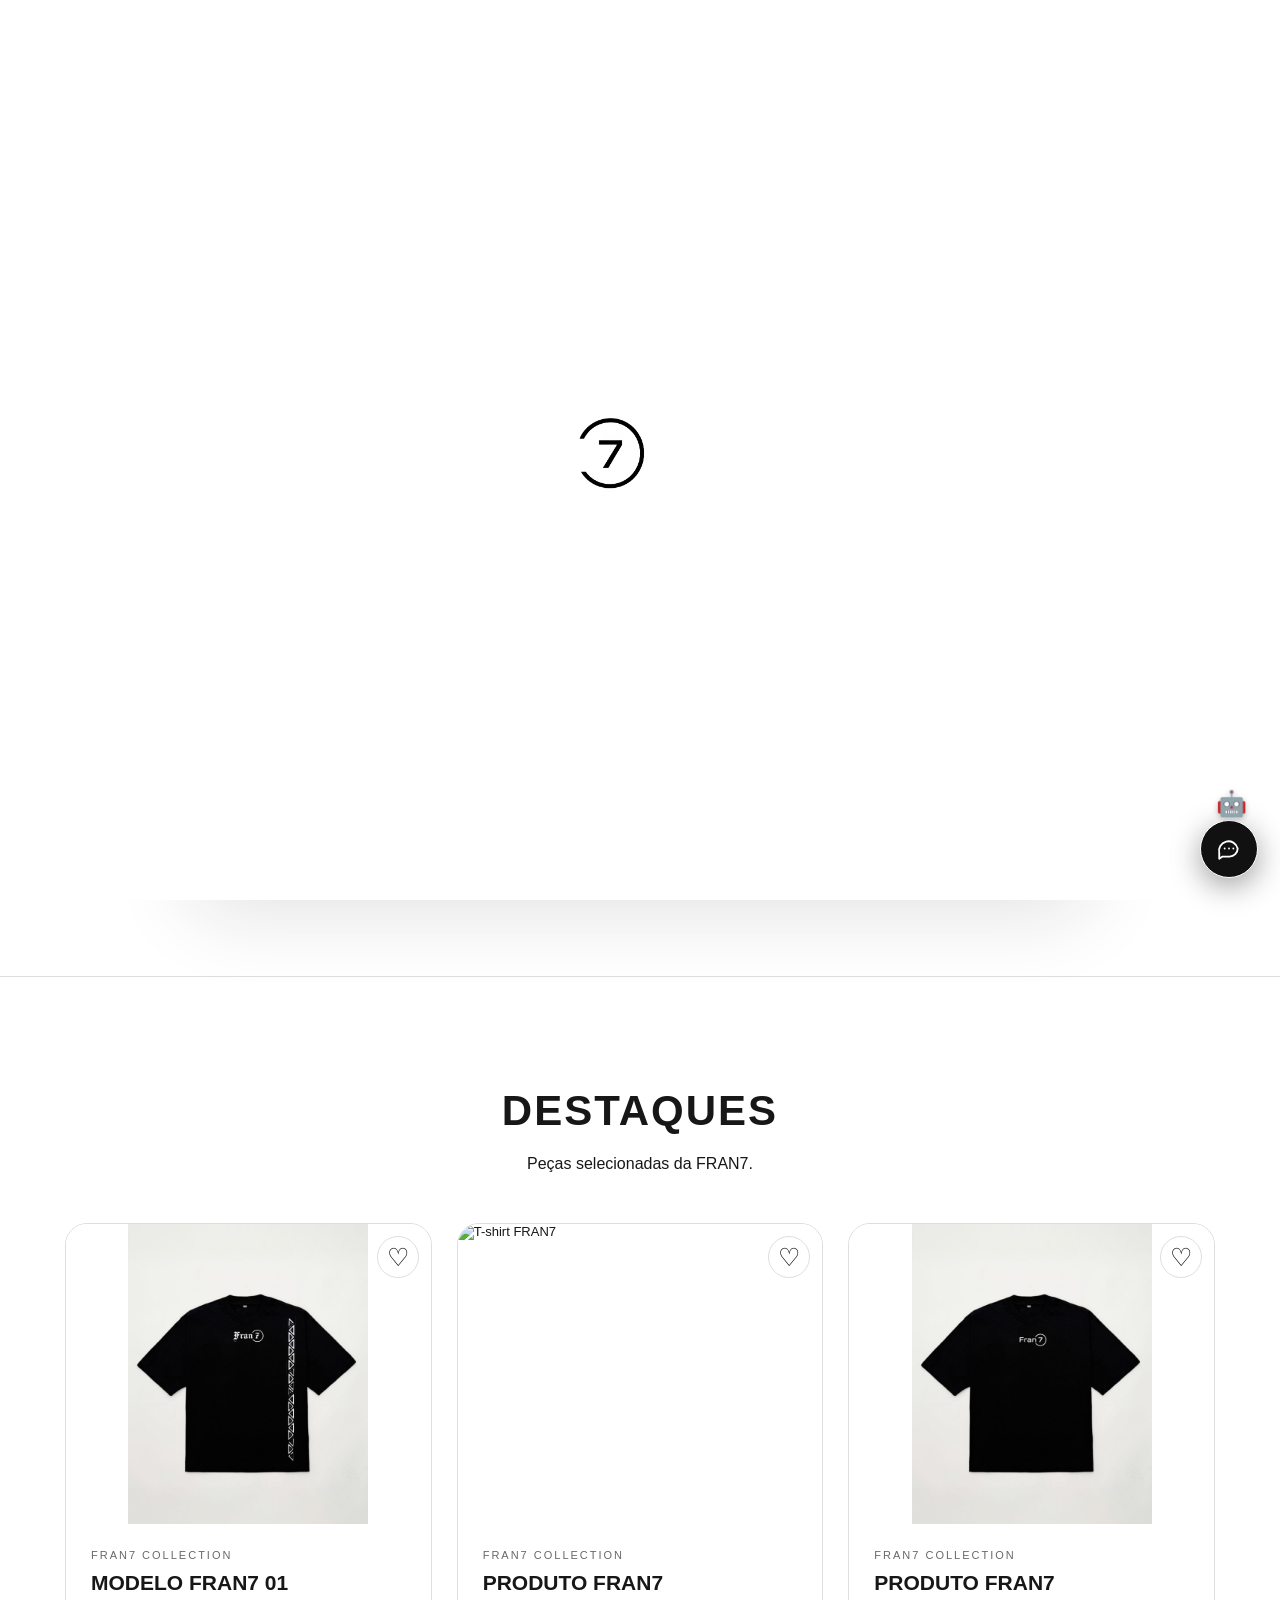
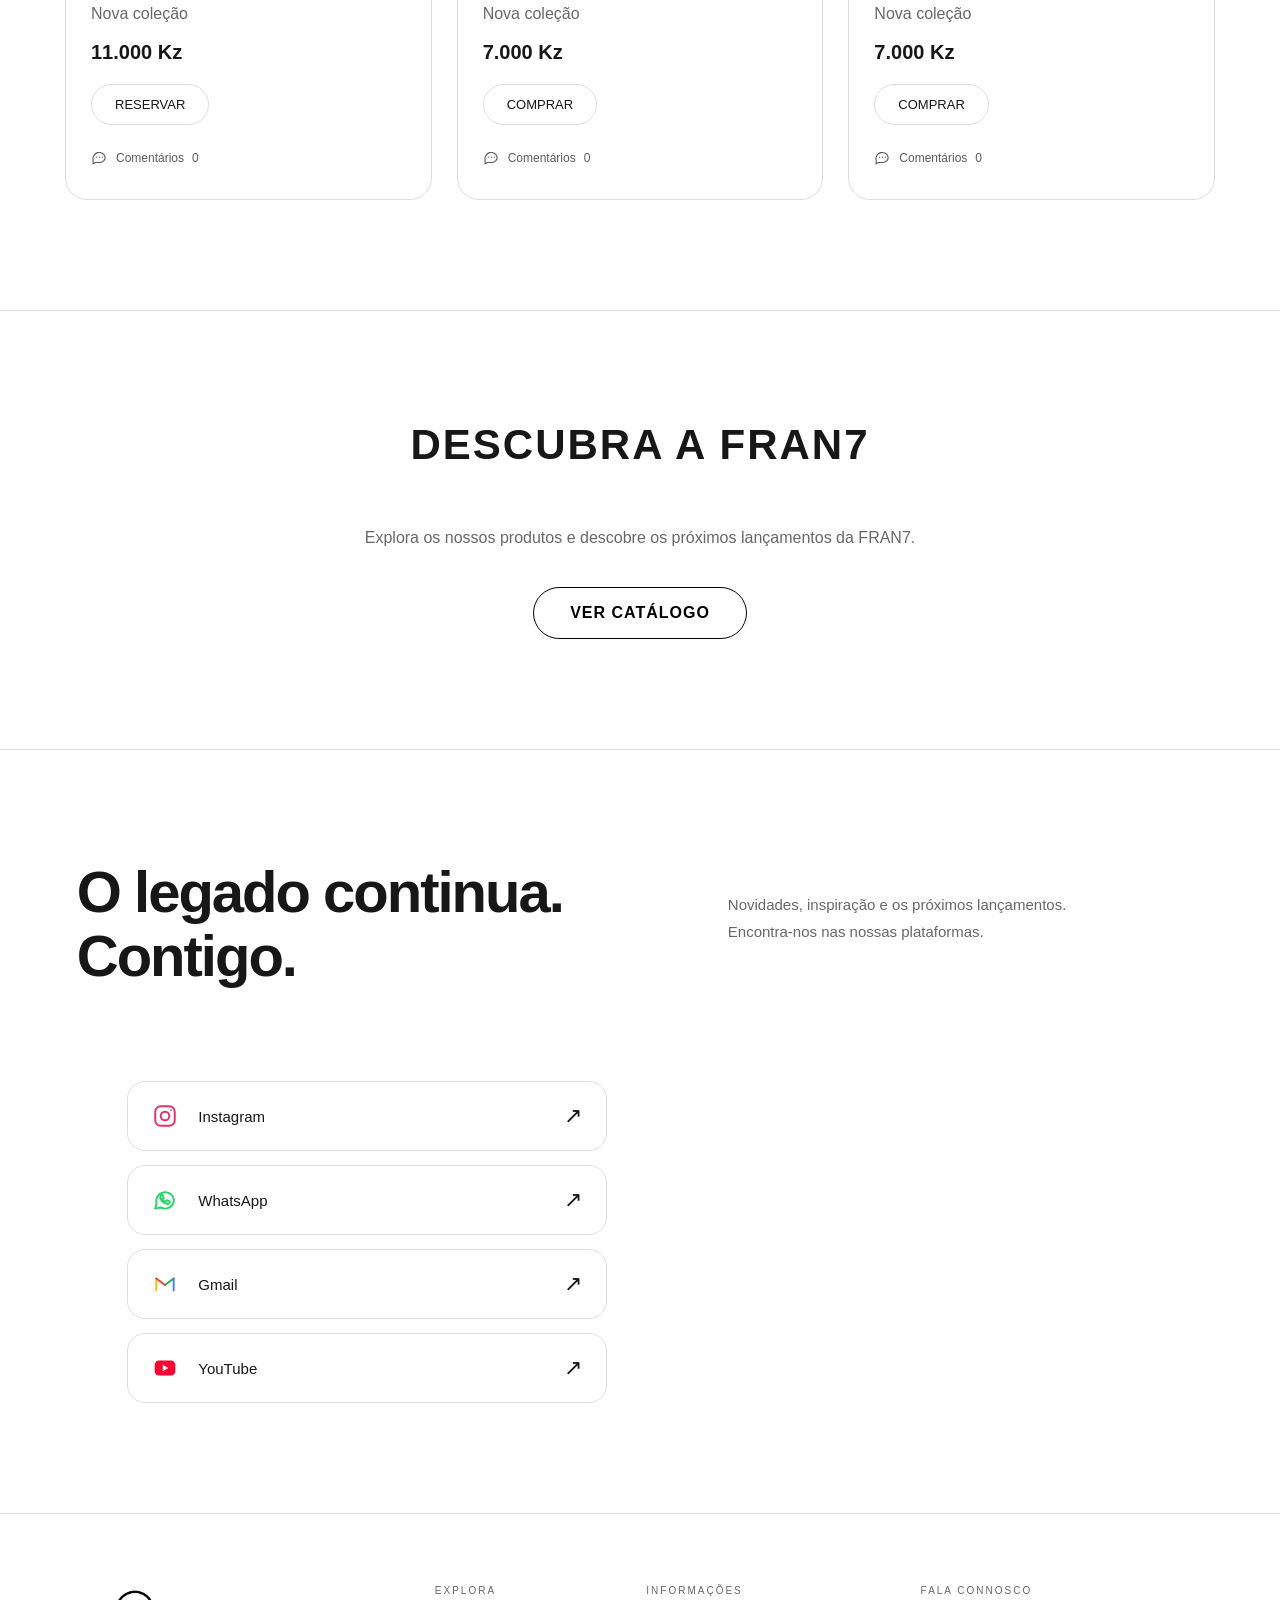
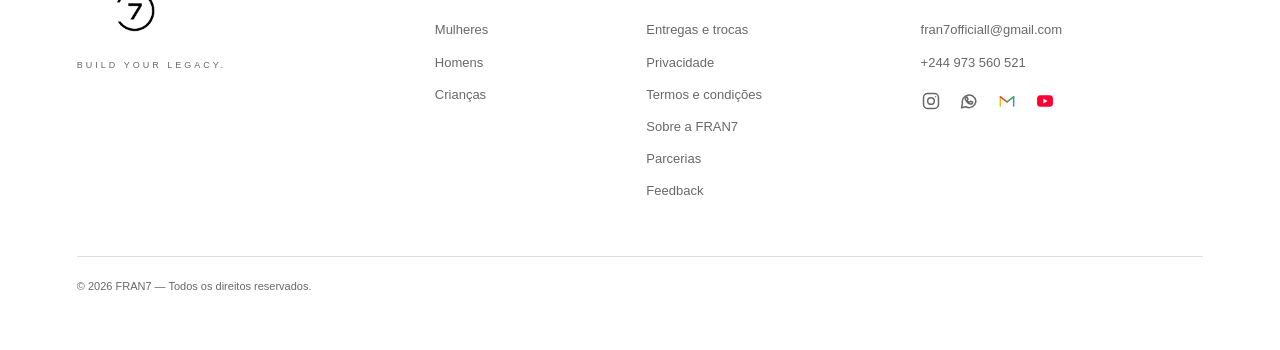
==== commit 692e64d7: "Atualiza site FRAN7 para versão nova Co-authored-by: Copilot <223556219+Copilot@users.noreply.github" ====
--- a/inicio.html
+++ b/inicio.html
@@ -4,16 +4,21 @@
 
     <meta charset="UTF-8">
     <meta name="viewport" content="width=device-width, initial-scale=1.0">
+    <meta name="color-scheme" content="light dark">
 
     <!-- =====================================================
          ÍCONE DA ABA DO NAVEGADOR — FRAN7
     ===================================================== -->
 
-    <link rel="icon" type="image/png" href="logoo.png.png">
-    <link rel="shortcut icon" type="image/png" href="logoo.png.png">
-    <link rel="apple-touch-icon" href="logoo.png.png">
+    <link rel="icon" type="image/png" href="assets/images/logoo.png.png">
+    <link rel="shortcut icon" type="image/png" href="assets/images/logoo.png.png">
+    <link rel="apple-touch-icon" href="assets/images/logoo.png.png">
 
     <title>FRAN7 | LOJA</title>
+    <script src="assets/js/entrada-site.js"></script>
+    <link rel="stylesheet" href="assets/css/assistente.css">
+    <link rel="stylesheet" href="assets/css/detalhe-produto.css">
+    <link rel="stylesheet" href="assets/css/informacoes-modal.css">
 
     <style>
 
@@ -58,6 +63,10 @@
             visibility: hidden;
         }
 
+        .fran7-entrada-ja-feita #loading-screen {
+            display: none;
+        }
+
         .loading-logo {
             width: 180px;
             max-width: 65vw;
@@ -66,19 +75,14 @@
         }
 
         @keyframes logoZoom {
-            0% {
-                opacity: .70;
-                transform: scale(.88);
+            0%, 100% {
+                opacity: .7;
+                transform: scale(.92);
             }
 
             50% {
                 opacity: 1;
-                transform: scale(1.08);
-            }
-
-            100% {
-                opacity: .70;
-                transform: scale(.88);
+                transform: scale(1.04);
             }
         }
 
@@ -569,7 +573,7 @@
         ===================================================== */
 
         .logo {
-            content: url("images/logo.png.png");
+            content: url("assets/images/logo.png.png");
 
             position: absolute;
 
@@ -790,6 +794,11 @@
             cursor: pointer;
 
             z-index: 1002;
+        }
+
+        .botao-carrinho svg {
+            width: 24px;
+            height: 24px;
         }
 
         .contador-carrinho {
@@ -1152,14 +1161,42 @@
         ===================================================== */
 
         .comentarios-produto {
-            margin-top: 22px;
-            padding-top: 18px;
+            margin-top: 16px;
+        }
+
+        .comentarios-toggle {
+            display: inline-flex;
+            align-items: center;
+            gap: 8px;
+            padding: 8px 0;
+            border: 0;
+            background: transparent;
+            color: inherit;
+            font: inherit;
+            font-size: 12px;
+            opacity: .7;
+            cursor: pointer;
+        }
+
+        .comentarios-toggle:hover,
+        .comentarios-toggle[aria-expanded="true"] {
+            opacity: 1;
+        }
+
+        .comentarios-toggle svg {
+            width: 17px;
+            height: 17px;
+            fill: none;
+            stroke: currentColor;
+            stroke-linecap: round;
+            stroke-linejoin: round;
+            stroke-width: 1.6;
+        }
+
+        .comentarios-conteudo {
+            margin-top: 12px;
+            padding-top: 14px;
             border-top: 1px solid rgba(128,128,128,.28);
-        }
-
-        .comentarios-produto h4 {
-            font-size: 14px;
-            margin-bottom: 12px;
         }
 
         .comentario-form {
@@ -1250,6 +1287,7 @@
         }
 
         .produto-imagem {
+            position: relative;
             height: 300px;
 
             display: flex;
@@ -1269,6 +1307,25 @@
             object-fit: contain;
         }
 
+        .produto-imagem .favorito-produto {
+            position: absolute;
+            top: 12px;
+            right: 12px;
+            z-index: 2;
+            margin: 0;
+        }
+
+        .produto-imagem .botao-favorito {
+            width: 42px;
+            height: 42px;
+            border: 1px solid rgba(128, 128, 128, .35);
+            border-radius: 50%;
+            background: rgba(8, 8, 8, .76);
+            color: #fff;
+            font-size: 25px;
+            backdrop-filter: blur(8px);
+        }
+
         .produto-info {
             padding: 25px;
         }
@@ -1325,10 +1382,8 @@
 
         .favorito-produto {
             display: flex;
-
             justify-content: center;
             align-items: center;
-
             margin-top: 16px;
         }
 
@@ -1478,6 +1533,44 @@
             font-size: 24px;
         }
 
+        .icone svg {
+            display: block;
+            width: 26px;
+            height: 26px;
+            fill: none;
+            stroke: currentColor;
+            stroke-linecap: round;
+            stroke-linejoin: round;
+            stroke-width: 1.8;
+        }
+
+        .rede-instagram .icone { color: #e1306c; }
+        .rede-whatsapp .icone { color: #25d366; }
+        .rede-youtube .icone svg { stroke: none; }
+        .rede-youtube .icone rect { fill: #ff0033; }
+        .rede-youtube .icone path { fill: #fff; }
+        .rede-email .icone svg { stroke: none; }
+
+        .rede-email .icone .gmail-left {
+            fill: none;
+            stroke: #ea4335;
+        }
+
+        .rede-email .icone .gmail-right {
+            fill: none;
+            stroke: #4285f4;
+        }
+
+        .rede-email .icone .gmail-green {
+            fill: none;
+            stroke: #34a853;
+        }
+
+        .rede-email .icone .gmail-yellow {
+            fill: none;
+            stroke: #fbbc04;
+        }
+
         /* =====================================================
            RODAPÉ
         ===================================================== */
@@ -1631,6 +1724,7 @@
         }
 
         .carrinho-item {
+            position: relative;
             display: flex;
 
             gap: 15px;
@@ -1642,6 +1736,31 @@
             border: 1px solid;
 
             border-radius: 16px;
+        }
+
+        .carrinho-remover {
+            position: absolute;
+            top: 7px;
+            right: 7px;
+            z-index: 1;
+            display: grid;
+            width: 30px;
+            height: 30px;
+            place-items: center;
+            border: 1px solid rgba(128, 128, 128, .35);
+            border-radius: 50%;
+            background: transparent;
+            color: inherit;
+            font-size: 20px;
+            line-height: 1;
+            cursor: pointer;
+            transition: background-color .2s ease, color .2s ease, border-color .2s ease;
+        }
+
+        .carrinho-remover:hover {
+            border-color: #d33;
+            background: #d33;
+            color: #fff;
         }
 
         .carrinho-item-imagem {
@@ -1665,6 +1784,13 @@
             height: 100%;
 
             object-fit: contain;
+        }
+
+        .carrinho-item-imagem.sem-imagem {
+            padding: 6px;
+            color: #888;
+            font-size: 9px;
+            text-align: center;
         }
 
         .carrinho-item-info {
@@ -1747,6 +1873,60 @@
 
             font-size: 18px;
             font-weight: bold;
+        }
+
+        .carrinho-total-nota {
+            margin: -16px 0 14px;
+            font-size: 11px;
+            opacity: .65;
+        }
+
+        .carrinho-dados-entrega {
+            display: grid;
+            gap: 7px;
+            margin-bottom: 12px;
+        }
+
+        .carrinho-dados-entrega label {
+            margin-top: 4px;
+            font-size: 10px;
+            font-weight: 700;
+            letter-spacing: .06em;
+            text-transform: uppercase;
+        }
+
+        .carrinho-dados-entrega input,
+        .carrinho-dados-entrega textarea,
+        .carrinho-item-opcoes input {
+            width: 100%;
+            min-width: 0;
+            padding: 10px 12px;
+            border: 1px solid rgba(128, 128, 128, .45);
+            border-radius: 10px;
+            background: transparent;
+            color: inherit;
+            font: inherit;
+            font-size: 12px;
+        }
+
+        .carrinho-dados-entrega textarea {
+            resize: vertical;
+        }
+
+        .carrinho-item-opcoes {
+            display: grid;
+            grid-template-columns: repeat(2, minmax(0, 1fr));
+            gap: 8px;
+            margin-top: 10px;
+        }
+
+        .carrinho-item-opcoes label {
+            display: grid;
+            gap: 4px;
+            min-width: 0;
+            font-size: 9px;
+            font-weight: 700;
+            text-transform: uppercase;
         }
 
         .botao-finalizar {
@@ -1956,10 +2136,508 @@
             .perfil-painel {
                 padding: 30px 20px;
             }
-
-        }
+        }
+        .announcement-bar {
+            min-height: 32px;
+            padding: 7px 4.5%;
+            display: flex;
+            align-items: center;
+            justify-content: space-between;
+            gap: 16px;
+            background: #090909;
+            color: #d0d0d0;
+            font-size: 9px;
+            letter-spacing: 1.8px;
+            text-transform: uppercase;
+        }
+
+        html,
+        body {
+            overflow-x: clip;
+        }
+
+            .announcement-bar a {
+                color: inherit;
+                text-decoration: none;
+                letter-spacing: .5px;
+            }
+
+            header {
+                position: sticky;
+                top: 0;
+                left: auto;
+                width: 100%;
+                height: 88px;
+                justify-content: space-between;
+                gap: 32px;
+                padding: 12px 4.5%;
+                background: rgba(8, 8, 8, .96);
+                border-bottom: 1px solid #202020;
+                color: #f5f5f5;
+                backdrop-filter: blur(15px);
+            }
+
+            .logo {
+                position: relative;
+                inset: auto;
+                flex: 0 0 auto;
+                width: 150px;
+                max-height: 54px;
+                object-fit: contain;
+            }
+
+            .header-primary-nav {
+                display: flex;
+                align-items: center;
+                justify-content: center;
+                gap: clamp(16px, 2.5vw, 34px);
+                margin: 0 auto;
+            }
+
+            .header-primary-nav a {
+                color: #dedede;
+                font-size: 13px;
+                text-decoration: none;
+                white-space: nowrap;
+                transition: color .2s ease;
+            }
+
+            .header-primary-nav a:hover {
+                color: #fff;
+            }
+
+            .header-tools {
+                display: flex;
+                flex: 0 0 auto;
+                align-items: center;
+                gap: 9px;
+            }
+
+            .header-tools .botao-carrinho,
+            .header-tools .botao-parceria,
+            .header-tools .botao-perfil,
+            .header-tools .menu-btn,
+            .header-search {
+                position: relative;
+                inset: auto;
+                display: flex;
+                flex: 0 0 38px;
+                width: 38px;
+                height: 42px;
+                align-items: center;
+                justify-content: center;
+                transform: none;
+                color: #f5f5f5;
+            }
+
+            .header-tools .menu-btn {
+                display: none;
+            }
+
+            .header-tools .botao-carrinho svg,
+            .header-search svg {
+                width: 22px;
+                height: 22px;
+            }
+
+            .header-search {
+                text-decoration: none;
+            }
+
+            .header-tools .contador-carrinho,
+            .header-tools .notificacao-parceria {
+                top: 0;
+                right: -1px;
+            }
+
+            .header-tools .icone-amigos {
+                animation: none;
+                font-size: 25px;
+            }
+
+            .header-tools .botao-perfil { order: 1; }
+            .header-search { order: 2; }
+            .header-tools .botao-parceria { order: 3; }
+            .header-tools .botao-carrinho { order: 4; }
+            .header-tools .menu-btn { order: 5; }
+
+            .menu {
+                top: calc(100% - 2px);
+            }
+
+            .hero {
+                min-height: 0;
+                padding: 60px 24px 88px;
+                background:
+                    radial-gradient(ellipse at 50% 24%, #171717 0%, #0a0a0a 54%, #080808 100%);
+                color: #f5f5f5;
+            }
+
+            .hero-content {
+                max-width: 1120px;
+            }
+
+            .hero-label {
+                margin-bottom: 22px;
+                color: #999;
+                font-size: 10px;
+                letter-spacing: 5px;
+            }
+
+            .hero-title {
+                margin: 0 auto 22px;
+                font-size: clamp(38px, 6vw, 66px);
+                font-weight: 800;
+                letter-spacing: -2.5px;
+                line-height: 1.08;
+                text-transform: uppercase;
+            }
+
+            .hero-title span {
+                display: block;
+                color: #858585;
+            }
+
+            .hero p {
+                max-width: 610px;
+                margin: 0 auto 32px;
+                color: #aaa;
+                font-size: 16px;
+                line-height: 1.8;
+            }
+
+            .imagem-colecao {
+                width: 100%;
+                max-width: 900px;
+                height: clamp(330px, 54vw, 620px);
+                margin: 0 auto;
+                border: 0;
+                border-radius: 24px;
+                filter: grayscale(1);
+                object-fit: cover;
+                object-position: center 35%;
+                box-shadow: 0 25px 80px rgba(0, 0, 0, .45);
+            }
+
+            .hero .botao {
+                margin-top: 28px;
+                border-color: #777;
+                color: #f5f5f5;
+            }
+
+            .hero .botao:hover {
+                background: #fff;
+                color: #080808;
+            }
+
+            .redes {
+                display: grid;
+                grid-template-columns: minmax(0, 1.1fr) minmax(320px, .9fr);
+                align-items: center;
+                gap: 70px;
+                padding: 110px max(6%, calc((100% - 1150px) / 2));
+                border: 0;
+                background: #080808;
+                color: #f4f4f4;
+                text-align: left;
+            }
+
+            .redes h2 {
+                max-width: 530px;
+                margin-bottom: 22px;
+                font-size: clamp(38px, 5vw, 58px);
+                letter-spacing: -2px;
+                line-height: 1.12;
+                text-transform: none;
+            }
+
+            .redes p {
+                max-width: 440px;
+                color: #888;
+                font-size: 15px;
+                line-height: 1.8;
+            }
+
+            .redes-grid {
+                width: 100%;
+                max-width: 480px;
+                grid-template-columns: 1fr;
+                gap: 14px;
+            }
+
+            .rede {
+                min-height: 70px;
+                justify-content: flex-start;
+                gap: 20px;
+                padding: 0 24px;
+                border: 1px solid #363636;
+                border-radius: 18px;
+                background: #111;
+                color: #f4f4f4;
+                font-size: 15px;
+                font-weight: 500;
+            }
+
+            .rede::after {
+                margin-left: auto;
+                content: "↗";
+                font-size: 22px;
+            }
+
+            .rede-instagram,
+            .rede-whatsapp,
+            .rede-email {
+                background: #111;
+            }
+
+            .rede-instagram { border-color: #514653; }
+            .rede-whatsapp { border-color: #46554d; }
+            .rede-email { border-color: #574848; }
+
+            .rede:hover {
+                transform: translateY(-2px);
+                background: #171717;
+            }
+
+            .slogan-final {
+                display: none;
+            }
+
+            footer {
+                display: grid;
+                grid-template-columns: 1.5fr .8fr 1.1fr 1.35fr;
+                gap: 44px;
+                padding: 68px max(6%, calc((100% - 1150px) / 2)) 54px;
+                border: 0;
+                background: #111;
+                color: #bdbdbd;
+                font-size: 13px;
+                line-height: 1.7;
+                text-align: left;
+            }
+
+            .footer-brand img {
+                display: block;
+                width: 150px;
+                max-height: 54px;
+                object-fit: contain;
+                filter: brightness(0) invert(1);
+            }
+
+            .footer-brand p {
+                margin-top: 22px;
+                color: #999;
+                font-size: 9px;
+                letter-spacing: 3px;
+            }
+
+            .footer-column h2 {
+                margin-bottom: 20px;
+                color: #929292;
+                font-size: 10px;
+                font-weight: 500;
+                letter-spacing: 2px;
+                text-transform: uppercase;
+            }
+
+            .footer-column a {
+                display: block;
+                width: fit-content;
+                margin: 0 0 10px;
+                color: #bdbdbd;
+                text-decoration: none;
+            }
+
+            .footer-column a:hover {
+                color: #fff;
+            }
+
+            .footer-social-links {
+                display: flex;
+                gap: 18px;
+                margin-top: 17px;
+            }
+
+            .footer-social-links a {
+                margin: 0;
+                font-size: 18px;
+            }
+
+            .footer-social-links svg {
+                display: block;
+                width: 20px;
+                height: 20px;
+                fill: none;
+                stroke: currentColor;
+                stroke-linecap: round;
+                stroke-linejoin: round;
+                stroke-width: 1.8;
+            }
+
+            .footer-social-links a[aria-label="Instagram"] { color: #e1306c; }
+            .footer-social-links a[aria-label="WhatsApp"] { color: #25d366; }
+            .footer-social-links a[aria-label="Gmail"] { color: #ea4335; }
+            .footer-social-links a[aria-label="YouTube"] { color: #ff0033; }
+            .footer-social-links a[aria-label="YouTube"] svg { stroke: none; }
+            .footer-social-links a[aria-label="YouTube"] rect { fill: #ff0033; }
+            .footer-social-links a[aria-label="YouTube"] path { fill: #fff; }
+            .footer-social-links a[aria-label="Gmail"] svg { stroke: none; }
+            .footer-social-links .gmail-left {
+                fill: none;
+                stroke: #ea4335;
+            }
+            .footer-social-links .gmail-right {
+                fill: none;
+                stroke: #4285f4;
+            }
+            .footer-social-links .gmail-green {
+                fill: none;
+                stroke: #34a853;
+            }
+            .footer-social-links .gmail-yellow {
+                fill: none;
+                stroke: #fbbc04;
+            }
+
+            .footer-legal {
+                grid-column: 1 / -1;
+                padding-top: 20px;
+                border-top: 1px solid #292929;
+                color: #777;
+                font-size: 11px;
+            }
+
+            @media (max-width: 900px) {
+                header {
+                    gap: 18px;
+                }
+
+                .header-primary-nav {
+                    gap: 14px;
+                }
+
+                .header-primary-nav a {
+                    font-size: 11px;
+                }
+
+                .header-tools {
+                    gap: 2px;
+                }
+
+                .redes {
+                    gap: 38px;
+                }
+
+                footer {
+                    grid-template-columns: repeat(2, minmax(0, 1fr));
+                }
+            }
+
+            @media (max-width: 750px) {
+                .announcement-bar {
+                    padding-right: 18px;
+                    padding-left: 18px;
+                    font-size: 8px;
+                    letter-spacing: 1px;
+                }
+
+                header {
+                    height: 74px;
+                    padding: 10px 16px;
+                }
+
+                .logo {
+                    width: 112px;
+                    max-height: 46px;
+                }
+
+                .header-primary-nav {
+                    display: none;
+                }
+
+                .header-tools {
+                    margin-left: auto;
+                }
+
+                .header-tools .menu-btn {
+                    display: flex;
+                    font-size: 27px;
+                }
+
+                .redes {
+                    grid-template-columns: 1fr;
+                    gap: 36px;
+                    padding: 76px 24px;
+                }
+
+                .redes-grid {
+                    max-width: none;
+                }
+
+                footer {
+                    gap: 34px 24px;
+                    padding: 50px 24px 32px;
+                }
+            }
+
+            @media (max-width: 480px) {
+                .announcement-bar {
+                    align-items: flex-start;
+                    flex-direction: column;
+                    gap: 3px;
+                    padding-top: 8px;
+                    padding-bottom: 8px;
+                }
+
+                .header-tools .botao-carrinho,
+                .header-tools .botao-parceria,
+                .header-tools .botao-perfil,
+                .header-tools .menu-btn,
+                .header-search {
+                    flex-basis: 32px;
+                    width: 32px;
+                }
+
+                .header-tools {
+                    gap: 0;
+                }
+
+                .hero {
+                    padding: 52px 18px 68px;
+                }
+
+                .hero-title {
+                    font-size: clamp(34px, 10vw, 46px);
+                    letter-spacing: -1.8px;
+                }
+
+                .hero p {
+                    font-size: 14px;
+                }
+
+                .imagem-colecao {
+                    height: 360px;
+                    border-radius: 18px;
+                }
+
+                .redes h2 {
+                    font-size: 40px;
+                }
+
+                footer {
+                    gap: 30px 18px;
+                    padding-right: 18px;
+                    padding-left: 18px;
+                }
+
+                .footer-brand img {
+                    width: 125px;
+                }
+
+            }
 
     </style>
+    <link rel="stylesheet" href="assets/css/tema-automatico.css">
 
 </head>
 
@@ -1972,13 +2650,17 @@
     <div id="loading-screen">
 
         <img
-            src="images/logo.png.png"
+            src="assets/images/logo.png.png"
             alt="FRAN7"
             class="loading-logo"
         >
 
     </div>
 
+    <div class="announcement-bar">
+        <span>FRAN7 — FEITA PARA O TEU PRÓXIMO PASSO.</span>
+        <a href="https://wa.me/244973560521" target="_blank" rel="noopener noreferrer">Contacta pelo WhatsApp ↗</a>
+    </div>
 
     <!-- =====================================================
          CABEÇALHO
@@ -1987,20 +2669,32 @@
     <header>
 
         <img
-            src="images/logo.png.png"
+            src="assets/images/logo.png.png"
             alt="FRAN7"
             class="logo"
         >
 
+        <nav class="header-primary-nav" aria-label="Navegação principal">
+            <a href="#produtos">Nova coleção</a>
+            <a href="colecao.html?categoria=mulheres">Mulheres</a>
+            <a href="colecao.html?categoria=homens">Homens</a>
+            <a href="colecao.html?categoria=criancas">Crianças</a>
+            <a href="#informacoes" data-info-page="sobre">A marca ↗</a>
+        </nav>
+
+        <div class="header-tools">
         <!-- CARRINHO -->
 
         <button
             class="botao-carrinho"
             onclick="abrirCarrinho()"
-            aria-label="Abrir carrinho"
+            aria-label="Abrir sacola"
         >
 
-            🛒
+            <svg viewBox="0 0 24 24" fill="none" aria-hidden="true">
+                <path d="M5 9h14l1 12H4L5 9Z" stroke="currentColor" stroke-width="1.7" stroke-linecap="round" stroke-linejoin="round"/>
+                <path d="M9 9V6a3 3 0 0 1 6 0v3" stroke="currentColor" stroke-width="1.7" stroke-linecap="round" stroke-linejoin="round"/>
+            </svg>
 
             <span
                 class="contador-carrinho"
@@ -2087,6 +2781,13 @@
 
         </button>
 
+        <a href="#produtos" class="header-search" aria-label="Ver produtos" title="Ver produtos">
+            <svg viewBox="0 0 24 24" fill="none" aria-hidden="true">
+                <circle cx="10.8" cy="10.8" r="6.3" stroke="currentColor" stroke-width="1.8"/>
+                <path d="m15.5 15.5 4.3 4.3" stroke="currentColor" stroke-width="1.8" stroke-linecap="round"/>
+            </svg>
+        </a>
+
 
         <!-- MENU -->
 
@@ -2111,15 +2812,11 @@
                 Início
             </a>
 
-            <a href="#categorias">
-                Categorias
-            </a>
-
             <a href="#produtos">
                 Produtos
             </a>
 
-            <a href="#catalogo">
+            <a href="catalogo.html">
                 Catálogo
             </a>
 
@@ -2128,6 +2825,8 @@
             </a>
 
         </nav>
+            </div>
+
 
     </header>
 
@@ -2147,73 +2846,40 @@
                 FRAN7 — BUILD YOUR LEGACY
             </div>
 
+            <h1 class="hero-title">
+                O TEU ESTILO.
+                <span>O TEU LEGADO.</span>
+            </h1>
+
             <p>
                 Uma coleção criada para acompanhar
                 o teu estilo, a tua energia e a tua evolução.
             </p>
-
-            <img
-                src="images/colecao.jpg.jpeg"
-                alt="Coleção FRAN7"
-                class="imagem-colecao"
-            >
-
-            <a
-                href="#produtos"
-                class="botao"
-            >
-                EXPLORAR COLEÇÃO
-            </a>
+     <video
+class="imagem-colecao"
+autoplay
+muted
+loop
+playsinline
+preload="auto"
+style="width:100%; height:auto; display:block; object-fit:cover;"
+
+>
+
+```
+<source src="./VIDEOS%201.mp4" type="video/mp4">
+```
+
+```
+O teu navegador não suporta este vídeo.
+```
+
+</video>
+
 
         </div>
 
     </section>
-
-
-    <!-- =====================================================
-         CATEGORIAS
-    ===================================================== -->
-
-    <section
-        class="categorias"
-        id="categorias"
-    >
-
-        <h2 class="titulo">
-            CATEGORIAS
-        </h2>
-
-        <p class="subtitulo">
-            Encontra o teu próximo estilo.
-        </p>
-
-        <div class="categorias-grid">
-
-            <div class="categoria">
-                <div>
-                    <span>01</span>
-                    <h3>ROUPAS</h3>
-                </div>
-            </div>
-
-            <div class="categoria">
-                <div>
-                    <span>02</span>
-                    <h3>SAPATOS</h3>
-                </div>
-            </div>
-
-            <div class="categoria">
-                <div>
-                    <span>03</span>
-                    <h3>ACESSÓRIOS</h3>
-                </div>
-            </div>
-
-        </div>
-
-    </section>
-
 
     <!-- =====================================================
          PRODUTOS
@@ -2236,14 +2902,31 @@
 
             <!-- PRODUTO 1 -->
 
-            <div class="produto">
+            <div class="produto" data-product-name="Modelo FRAN7 01" data-product-price="11.000 Kz" data-ai-model="Modelo FRAN7 01" data-product-reserve="true" data-gallery-images="TRIBE.CASTANHA.jpeg|TRIBLE.BEIGE.jpeg|TIBLE.CINZA.jpeg" data-gallery-colors="Preto|Castanho|Bege|Cinza">
 
                 <div class="produto-imagem">
 
                     <img
-                        src="images/1.jpg.jpeg"
+                        src="assets/images/1.jpg.jpeg"
                         alt="T-shirt FRAN7"
                     >
+
+                    <div class="favorito-produto">
+                        <button
+                            class="botao-favorito"
+                            type="button"
+                            aria-label="Adicionar aos favoritos"
+                            aria-pressed="false"
+                            data-favorite-name="Modelo FRAN7 01"
+                            data-favorite-price="11000"
+                            data-favorite-image="assets/images/1.jpg.jpeg"
+                            data-favorite-reserve="true"
+                            data-favorite-images="TRIBE.CASTANHA.jpeg|TRIBLE.BEIGE.jpeg|TIBLE.CINZA.jpeg"
+                            data-favorite-colors="Preto|Castanho|Bege|Cinza"
+                        >
+                            <span class="coracao" aria-hidden="true">♡</span>
+                        </button>
+                    </div>
 
                 </div>
 
@@ -2254,7 +2937,7 @@
                     </div>
 
                     <h3>
-                        PRODUTO FRAN7
+                        MODELO FRAN7 01
                     </h3>
 
                     <p>
@@ -2262,174 +2945,134 @@
                     </p>
 
                     <div class="preco">
-                        8.500 Kz
+                        11.000 Kz
                     </div>
 
                     <a
                         href="#"
                         class="botao-produto"
-                        onclick="adicionarAoCarrinho(event,'PRODUTO FRAN7',8500,'images/1.jpg.jpeg')"
+                        onclick="adicionarAoCarrinho(event,'Modelo FRAN7 01',11000,'assets/images/1.jpg.jpeg')"
+                    >
+                        RESERVAR
+                    </a>
+
+                    <div class="comentarios-produto">
+                        <button class="comentarios-toggle" type="button" aria-controls="comentariosConteudo1" aria-expanded="false" onclick="alternarComentarios(1)">
+                            <svg viewBox="0 0 24 24" aria-hidden="true"><path d="M20 11.5a7.5 7.5 0 0 1-7.5 7.5H6l-3 2v-5.2A7.5 7.5 0 1 1 20 11.5Z"/><path d="M8 11.5h.01M12 11.5h.01M16 11.5h.01"/></svg>
+                            <span>Comentários</span>
+                            <span id="comentariosContagem1">0</span>
+                        </button>
+                        <div class="comentarios-conteudo" id="comentariosConteudo1" hidden>
+                            <form class="comentario-form" onsubmit="adicionarComentario(event, 1); return false;">
+                                <input id="comentarioInput1" type="text" maxlength="180" placeholder="O que achaste deste produto?" required>
+                                <button type="submit">PUBLICAR</button>
+                            </form>
+                            <div class="lista-comentarios" id="listaComentarios1"></div>
+                        </div>
+                    </div>
+
+                </div>
+
+            </div>
+
+
+            <!-- PRODUTO 2 -->
+
+            <div class="produto" data-product-name="Modelo FRAN7 02" data-product-price="7.000 Kz" data-ai-model="Modelo FRAN7 02" data-gallery-images="" data-gallery-colors="">
+
+                <div class="produto-imagem">
+
+                    <img
+                        src="assets/images/2.jpg.jpeg"
+                        alt="T-shirt FRAN7"
+                    >
+
+                    <div class="favorito-produto">
+                        <button
+                            class="botao-favorito"
+                            type="button"
+                            aria-label="Adicionar aos favoritos"
+                            aria-pressed="false"
+                            data-favorite-name="PRODUTO FRAN7 2"
+                            data-favorite-price="7000"
+                            data-favorite-image="assets/images/2.jpg.jpeg"
+                        >
+                            <span class="coracao" aria-hidden="true">♡</span>
+                        </button>
+                    </div>
+
+                </div>
+
+                <div class="produto-info">
+
+                    <div class="produto-tag">
+                        FRAN7 COLLECTION
+                    </div>
+
+                    <h3>
+                        PRODUTO FRAN7
+                    </h3>
+
+                    <p>
+                        Nova coleção
+                    </p>
+
+                    <div class="preco">
+                        7.000 Kz
+                    </div>
+
+                    <a
+                        href="#"
+                        class="botao-produto"
+                        onclick="adicionarAoCarrinho(event,'PRODUTO FRAN7 2',7000,'assets/images/2.jpg.jpeg')"
                     >
                         COMPRAR
                     </a>
 
+                    <div class="comentarios-produto">
+                        <button class="comentarios-toggle" type="button" aria-controls="comentariosConteudo2" aria-expanded="false" onclick="alternarComentarios(2)">
+                            <svg viewBox="0 0 24 24" aria-hidden="true"><path d="M20 11.5a7.5 7.5 0 0 1-7.5 7.5H6l-3 2v-5.2A7.5 7.5 0 1 1 20 11.5Z"/><path d="M8 11.5h.01M12 11.5h.01M16 11.5h.01"/></svg>
+                            <span>Comentários</span>
+                            <span id="comentariosContagem2">0</span>
+                        </button>
+                        <div class="comentarios-conteudo" id="comentariosConteudo2" hidden>
+                            <form class="comentario-form" onsubmit="adicionarComentario(event, 2); return false;">
+                                <input id="comentarioInput2" type="text" maxlength="180" placeholder="O que achaste deste produto?" required>
+                                <button type="submit">PUBLICAR</button>
+                            </form>
+                            <div class="lista-comentarios" id="listaComentarios2"></div>
+                        </div>
+                    </div>
+
+                </div>
+
+            </div>
+
+
+            <!-- PRODUTO 3 -->
+
+            <div class="produto" data-product-name="Modelo FRAN7 03" data-product-price="7.000 Kz" data-ai-model="Modelo FRAN7 03" data-gallery-images="" data-gallery-colors="">
+
+                <div class="produto-imagem">
+
+                    <img
+                        src="assets/images/3.jpg.jpeg"
+                        alt="T-shirt FRAN7"
+                    >
+
                     <div class="favorito-produto">
-
                         <button
                             class="botao-favorito"
-                            onclick="alternarFavorito(this)"
+                            type="button"
                             aria-label="Adicionar aos favoritos"
                             aria-pressed="false"
+                            data-favorite-name="PRODUTO FRAN7 3"
+                            data-favorite-price="7000"
+                            data-favorite-image="assets/images/3.jpg.jpeg"
                         >
-
-                            <span class="coracao">
-                                ♡
-                            </span>
-
+                            <span class="coracao" aria-hidden="true">♡</span>
                         </button>
-
                     </div>
-
-                    <div class="comentarios-produto">
-
-                        <h4>
-                            💬 COMENTÁRIOS
-                        </h4>
-
-                        <form
-                            class="comentario-form"
-                            onsubmit="adicionarComentario(event, 1); return false;"
-                        >
-
-                            <input
-                                id="comentarioInput1"
-                                type="text"
-                                maxlength="180"
-                                placeholder="O que achaste deste produto?"
-                                required
-                            >
-
-                            <button type="submit">
-                                PUBLICAR
-                            </button>
-
-                        </form>
-
-                        <div
-                            class="lista-comentarios"
-                            id="listaComentarios1"
-                        ></div>
-
-                    </div>
-
-                </div>
-
-            </div>
-
-
-            <!-- PRODUTO 2 -->
-
-            <div class="produto">
-
-                <div class="produto-imagem">
-
-                    <img
-                        src="images/2.jpg.jpeg"
-                        alt="T-shirt FRAN7"
-                    >
-
-                </div>
-
-                <div class="produto-info">
-
-                    <div class="produto-tag">
-                        FRAN7 COLLECTION
-                    </div>
-
-                    <h3>
-                        PRODUTO FRAN7
-                    </h3>
-
-                    <p>
-                        Nova coleção
-                    </p>
-
-                    <div class="preco">
-                        7.000 Kz
-                    </div>
-
-                    <a
-                        href="#"
-                        class="botao-produto"
-                        onclick="adicionarAoCarrinho(event,'PRODUTO FRAN7 2',7000,'images/2.jpg.jpeg')"
-                    >
-                        COMPRAR
-                    </a>
-
-                    <div class="favorito-produto">
-
-                        <button
-                            class="botao-favorito"
-                            onclick="alternarFavorito(this)"
-                            aria-label="Adicionar aos favoritos"
-                            aria-pressed="false"
-                        >
-
-                            <span class="coracao">
-                                ♡
-                            </span>
-
-                        </button>
-
-                    </div>
-
-                    <div class="comentarios-produto">
-
-                        <h4>
-                            💬 COMENTÁRIOS
-                        </h4>
-
-                        <form
-                            class="comentario-form"
-                            onsubmit="adicionarComentario(event, 2); return false;"
-                        >
-
-                            <input
-                                id="comentarioInput2"
-                                type="text"
-                                maxlength="180"
-                                placeholder="O que achaste deste produto?"
-                                required
-                            >
-
-                            <button type="submit">
-                                PUBLICAR
-                            </button>
-
-                        </form>
-
-                        <div
-                            class="lista-comentarios"
-                            id="listaComentarios2"
-                        ></div>
-
-                    </div>
-
-                </div>
-
-            </div>
-
-
-            <!-- PRODUTO 3 -->
-
-            <div class="produto">
-
-                <div class="produto-imagem">
-
-                    <img
-                        src="images/3.jpg.jpeg"
-                        alt="T-shirt FRAN7"
-                    >
 
                 </div>
 
@@ -2459,53 +3102,19 @@
                         COMPRAR
                     </a>
 
-                    <div class="favorito-produto">
-
-                        <button
-                            class="botao-favorito"
-                            onclick="alternarFavorito(this)"
-                            aria-label="Adicionar aos favoritos"
-                            aria-pressed="false"
-                        >
-
-                            <span class="coracao">
-                                ♡
-                            </span>
-
+                    <div class="comentarios-produto">
+                        <button class="comentarios-toggle" type="button" aria-controls="comentariosConteudo3" aria-expanded="false" onclick="alternarComentarios(3)">
+                            <svg viewBox="0 0 24 24" aria-hidden="true"><path d="M20 11.5a7.5 7.5 0 0 1-7.5 7.5H6l-3 2v-5.2A7.5 7.5 0 1 1 20 11.5Z"/><path d="M8 11.5h.01M12 11.5h.01M16 11.5h.01"/></svg>
+                            <span>Comentários</span>
+                            <span id="comentariosContagem3">0</span>
                         </button>
-
-                    </div>
-
-                    <div class="comentarios-produto">
-
-                        <h4>
-                            💬 COMENTÁRIOS
-                        </h4>
-
-                        <form
-                            class="comentario-form"
-                            onsubmit="adicionarComentario(event, 3); return false;"
-                        >
-
-                            <input
-                                id="comentarioInput3"
-                                type="text"
-                                maxlength="180"
-                                placeholder="O que achaste deste produto?"
-                                required
-                            >
-
-                            <button type="submit">
-                                PUBLICAR
-                            </button>
-
-                        </form>
-
-                        <div
-                            class="lista-comentarios"
-                            id="listaComentarios3"
-                        ></div>
-
+                        <div class="comentarios-conteudo" id="comentariosConteudo3" hidden>
+                            <form class="comentario-form" onsubmit="adicionarComentario(event, 3); return false;">
+                                <input id="comentarioInput3" type="text" maxlength="180" placeholder="O que achaste deste produto?" required>
+                                <button type="submit">PUBLICAR</button>
+                            </form>
+                            <div class="lista-comentarios" id="listaComentarios3"></div>
+                        </div>
                     </div>
 
                 </div>
@@ -2536,7 +3145,7 @@
         </p>
 
         <a
-            href="#produtos"
+            href="catalogo.html"
             class="botao"
         >
             VER CATÁLOGO
@@ -2555,11 +3164,12 @@
     >
 
         <h2>
-            INFORMAÇÕES E CONTACTO
+            O legado continua.<br>Contigo.
         </h2>
 
         <p>
-            Encontra a FRAN7 nas nossas plataformas.
+            Novidades, inspiração e os próximos lançamentos.<br>
+            Encontra-nos nas nossas plataformas.
         </p>
 
         <div class="redes-grid">
@@ -2572,7 +3182,11 @@
             >
 
                 <span class="icone">
-                    ◎
+                    <svg viewBox="0 0 24 24" aria-hidden="true">
+                        <rect x="3" y="3" width="18" height="18" rx="5"/>
+                        <circle cx="12" cy="12" r="4"/>
+                        <circle cx="17.5" cy="6.8" r=".8" fill="currentColor" stroke="none"/>
+                    </svg>
                 </span>
 
                 <span>
@@ -2589,7 +3203,10 @@
             >
 
                 <span class="icone">
-                    ◉
+                    <svg viewBox="0 0 24 24" aria-hidden="true">
+                        <path d="M20.2 11.7a8.2 8.2 0 0 1-12.1 7.2L3 20l1.2-4.8a8.2 8.2 0 1 1 16-3.5Z"/>
+                        <path d="M8.4 7.8c.3-.5.7-.5 1-.5.2 0 .4 0 .5.4l.8 1.8c.1.3.1.5-.1.7l-.6.7c-.2.2-.2.4 0 .7.4.8 1.2 1.5 2 1.9.3.2.5.2.7-.1l.8-.9c.2-.3.4-.3.7-.2l1.7.8c.3.2.5.2.5.5 0 .3-.2 1.2-.8 1.6-.5.4-1.2.6-2 .4-1-.2-2.2-.8-3.6-2-1.2-1.1-2-2.4-2.3-3.3-.3-.9.1-1.8.7-2.5Z"/>
+                    </svg>
                 </span>
 
                 <span>
@@ -2599,16 +3216,41 @@
             </a>
 
             <a
-                href="mailto:fran7officiall@EMAIL.COM"
+                href="mailto:fran7officiall@gmail.com"
                 class="rede rede-email"
             >
 
                 <span class="icone">
-                    ✉
+                    <svg viewBox="0 0 24 24" aria-hidden="true">
+                        <path class="gmail-yellow" d="M4 18V7"/>
+                        <path class="gmail-left" d="m4 7 8 6"/>
+                        <path class="gmail-green" d="m12 13 8-6"/>
+                        <path class="gmail-right" d="M20 7v11"/>
+                    </svg>
                 </span>
 
                 <span>
-                    E-mail
+                    Gmail
+                </span>
+
+            </a>
+
+            <a
+                href="https://youtube.com"
+                target="_blank"
+                rel="noopener noreferrer"
+                class="rede rede-youtube"
+            >
+
+                <span class="icone">
+                    <svg viewBox="0 0 24 24" aria-hidden="true">
+                        <rect x="2.5" y="5" width="19" height="14" rx="4"/>
+                        <path d="m10 9 5 3-5 3z"/>
+                    </svg>
+                </span>
+
+                <span>
+                    YouTube
                 </span>
 
             </a>
@@ -2627,12 +3269,66 @@
     </div>
 
     <footer>
-
-        © 2026
-        <strong>FRAN7</strong>
-        —
-        Todos os direitos reservados.
-
+        <div class="footer-brand">
+            <img src="assets/images/logo.png.png" alt="FRAN7">
+            <p>BUILD YOUR LEGACY.</p>
+        </div>
+
+        <div class="footer-column">
+            <h2>Explora</h2>
+            <a href="colecao.html?categoria=mulheres">Mulheres</a>
+            <a href="colecao.html?categoria=homens">Homens</a>
+            <a href="colecao.html?categoria=criancas">Crianças</a>
+        </div>
+
+        <div class="footer-column">
+            <h2>Informações</h2>
+            <a href="#informacoes" data-info-page="informacoes">Entregas e trocas</a>
+            <a href="#informacoes" data-info-page="privacidade">Privacidade</a>
+            <a href="#informacoes" data-info-page="termos">Termos e condições</a>
+            <a href="#informacoes" data-info-page="sobre">Sobre a FRAN7</a>
+            <a href="#informacoes" data-info-page="parcerias">Parcerias</a>
+            <a href="#informacoes" data-info-page="feedback">Feedback</a>
+        </div>
+
+        <div class="footer-column">
+            <h2>Fala connosco</h2>
+            <a href="mailto:fran7officiall@gmail.com">fran7officiall@gmail.com</a>
+            <a href="https://wa.me/244973560521" target="_blank" rel="noopener noreferrer">+244 973 560 521</a>
+            <div class="footer-social-links" aria-label="Redes sociais">
+                <a href="https://instagram.com/fran7.official" target="_blank" rel="noopener noreferrer" aria-label="Instagram">
+                    <svg viewBox="0 0 24 24" aria-hidden="true">
+                        <rect x="3" y="3" width="18" height="18" rx="5"/>
+                        <circle cx="12" cy="12" r="4"/>
+                        <circle cx="17.5" cy="6.8" r=".8" fill="currentColor" stroke="none"/>
+                    </svg>
+                </a>
+                <a href="https://wa.me/244973560521" target="_blank" rel="noopener noreferrer" aria-label="WhatsApp">
+                    <svg viewBox="0 0 24 24" aria-hidden="true">
+                        <path d="M20.2 11.7a8.2 8.2 0 0 1-12.1 7.2L3 20l1.2-4.8a8.2 8.2 0 1 1 16-3.5Z"/>
+                        <path d="M8.4 7.8c.3-.5.7-.5 1-.5.2 0 .4 0 .5.4l.8 1.8c.1.3.1.5-.1.7l-.6.7c-.2.2-.2.4 0 .7.4.8 1.2 1.5 2 1.9.3.2.5.2.7-.1l.8-.9c.2-.3.4-.3.7-.2l1.7.8c.3.2.5.2.5.5 0 .3-.2 1.2-.8 1.6-.5.4-1.2.6-2 .4-1-.2-2.2-.8-3.6-2-1.2-1.1-2-2.4-2.3-3.3-.3-.9.1-1.8.7-2.5Z"/>
+                    </svg>
+                </a>
+                <a href="mailto:fran7officiall@gmail.com" aria-label="Gmail">
+                    <svg viewBox="0 0 24 24" aria-hidden="true">
+                        <path class="gmail-yellow" d="M4 18V7"/>
+                        <path class="gmail-left" d="m4 7 8 6"/>
+                        <path class="gmail-green" d="m12 13 8-6"/>
+                        <path class="gmail-right" d="M20 7v11"/>
+                    </svg>
+                </a>
+                <a href="https://youtube.com" target="_blank" rel="noopener noreferrer" aria-label="YouTube">
+                    <svg viewBox="0 0 24 24" aria-hidden="true">
+                        <rect x="2.5" y="5" width="19" height="14" rx="4"/>
+                        <path d="m10 9 5 3-5 3z"/>
+                    </svg>
+                </a>
+            </div>
+        </div>
+
+        <div class="footer-legal">
+            © 2026 FRAN7 — Todos os direitos reservados.
+        </div>
     </footer>
 
 
@@ -2688,14 +3384,24 @@
 
                 <div class="carrinho-total">
 
-                    <span>
-                        TOTAL
-                    </span>
+                    <span>TOTAL INDICADO</span>
 
                     <span id="carrinhoTotal">
                         0 Kz
                     </span>
 
+                </div>
+                <p class="carrinho-total-nota">Estimativa sujeita a confirmação.</p>
+
+                <div class="carrinho-dados-entrega">
+                    <label for="carrinhoCidade">Cidade <span aria-hidden="true">*</span></label>
+                    <input id="carrinhoCidade" type="text" placeholder="Ex.: Luanda" autocomplete="address-level2" required>
+
+                    <label for="carrinhoLocalizacao">Bairro / localização <span aria-hidden="true">*</span></label>
+                    <input id="carrinhoLocalizacao" type="text" placeholder="Ex.: Benfica, Maianga..." autocomplete="street-address" required>
+
+                    <label for="carrinhoComentario">Comentário <span>(opcional)</span></label>
+                    <textarea id="carrinhoComentario" rows="2" maxlength="300" placeholder="Alguma indicação para o teu pedido?"></textarea>
                 </div>
 
                 <button
@@ -2711,6 +3417,73 @@
 
     </div>
 
+    <div id="fran7-ai">
+        <button
+            class="fran7-ai-button"
+            id="fran7AiOpen"
+            type="button"
+            aria-label="Abrir assistente FRAN7"
+            aria-controls="fran7AiWindow"
+            aria-expanded="false"
+        >
+            <svg viewBox="0 0 24 24" aria-hidden="true">
+                <path d="M20 11.5a7.5 7.5 0 0 1-7.5 7.5H6l-3 2v-5.2A7.5 7.5 0 1 1 20 11.5Z"/>
+                <path d="M8 11.5h.01M12 11.5h.01M16 11.5h.01"/>
+            </svg>
+        </button>
+
+        <section
+            class="fran7-ai-window"
+            id="fran7AiWindow"
+            role="dialog"
+            aria-modal="false"
+            aria-labelledby="fran7AiTitle"
+            hidden
+        >
+            <header class="fran7-ai-header">
+                <div class="fran7-ai-brand">
+                    <div class="fran7-ai-logo" aria-hidden="true">
+                        <span class="fran7-ai-avatar">
+                            <span class="fran7-ai-avatar-hand fran7-ai-avatar-hand-left"></span>
+                            <span class="fran7-ai-avatar-hand fran7-ai-avatar-hand-right"></span>
+                            <span class="fran7-ai-avatar-face"><span></span><span></span></span>
+                        </span>
+                    </div>
+                    <div class="fran7-ai-title">
+                        <strong id="fran7AiTitle">FRAN7 AI</strong>
+                        <span class="fran7-ai-status">
+                            <span class="fran7-ai-status-dot"></span>
+                            Assistente FRAN7
+                        </span>
+                    </div>
+                </div>
+                <button class="fran7-ai-close" id="fran7AiClose" type="button" aria-label="Fechar assistente">×</button>
+            </header>
+
+            <div class="fran7-ai-messages" id="fran7AiMessages" aria-live="polite">
+                <div class="fran7-ai-message bot">Olá! Sou o assistente automático da FRAN7. Posso ajudar com produtos, tamanhos, favoritos e pedidos.</div>
+            </div>
+
+            <div class="fran7-ai-quick" aria-label="Perguntas rápidas">
+                <button type="button" data-assistant-prompt="Quero ver os produtos">Produtos</button>
+                <button type="button" data-assistant-prompt="Apresenta todos os produtos do catálogo FRAN7">Catálogo completo</button>
+                <button type="button" data-assistant-prompt="Quais são os tamanhos?">Tamanhos</button>
+                <button type="button" data-assistant-prompt="Como funcionam as entregas?">Entregas</button>
+            </div>
+
+            <form class="fran7-ai-input-area" id="fran7AiForm">
+                <input
+                    type="text"
+                    id="fran7AiInput"
+                    class="fran7-ai-input"
+                    placeholder="Escreve uma mensagem..."
+                    autocomplete="off"
+                    aria-label="Mensagem para o assistente"
+                >
+                <button class="fran7-ai-send" id="fran7AiSend" type="submit" aria-label="Enviar mensagem">↑</button>
+            </form>
+        </section>
+    </div>
 
     <!-- =====================================================
          PERFIL
@@ -2817,6 +3590,21 @@
 
                 </div>
 
+                <div class="perfil-dado">
+
+                    <span class="perfil-dado-label">
+                        Aniversário
+                    </span>
+
+                    <span
+                        class="perfil-dado-valor"
+                        id="perfilAniversario"
+                    >
+                        Não informado
+                    </span>
+
+                </div>
+
             </div>
 
         </div>
@@ -2906,6 +3694,13 @@
 
             const comentarios =
                 obterComentarios(id);
+
+            const count =
+                document.getElementById("comentariosContagem" + id);
+
+            if (count) {
+                count.textContent = String(comentarios.length);
+            }
 
             if (!comentarios.length) {
 
@@ -2962,134 +3757,34 @@
 
         }
 
+        function alternarComentarios(id) {
+            const content = document.getElementById("comentariosConteudo" + id);
+            const toggle = document.querySelector(
+                '[aria-controls="comentariosConteudo' + id + '"]'
+            );
+            if (!content || !toggle) return;
+
+            const abrir = content.hidden;
+            content.hidden = !abrir;
+            toggle.setAttribute("aria-expanded", String(abrir));
+            if (abrir) {
+                const input = document.getElementById("comentarioInput" + id);
+                if (input) input.focus();
+            }
+        }
 
         [1, 2, 3].forEach(mostrarComentarios);
 
+        function atualizarFavoritosCabecalho() {
+            window.dispatchEvent(new Event("fran7-favorites-updated"));
+        }
 
         /* =====================================================
            FAVORITOS
         ===================================================== */
 
-        function obterQuantidadeFavoritos() {
-
-            return document.querySelectorAll(
-                ".botao-favorito.ativo"
-            ).length;
-
-        }
-
-
-        function atualizarFavoritosCabecalho() {
-
-            const contador =
-                document.getElementById(
-                    "contadorFavoritos"
-                );
-
-            const icone =
-                document.getElementById(
-                    "iconeCoracaoTopo"
-                );
-
-            if (!contador || !icone) return;
-
-            const quantidade =
-                obterQuantidadeFavoritos();
-
-            contador.textContent =
-                quantidade;
-
-            if (quantidade > 0) {
-
-                contador.classList.add(
-                    "visivel"
-                );
-
-                icone.textContent = "♥";
-
-            } else {
-
-                contador.classList.remove(
-                    "visivel"
-                );
-
-                icone.textContent = "♡";
-
-            }
-
-        }
-
-
-        function alternarFavorito(botao) {
-
-            const ativo =
-                botao.classList.toggle("ativo");
-
-            const coracao =
-                botao.querySelector(".coracao");
-
-            botao.setAttribute(
-                "aria-pressed",
-                ativo
-            );
-
-            if (ativo) {
-
-                coracao.textContent = "♥";
-
-                botao.setAttribute(
-                    "aria-label",
-                    "Remover dos favoritos"
-                );
-
-            } else {
-
-                coracao.textContent = "♡";
-
-                botao.setAttribute(
-                    "aria-label",
-                    "Adicionar aos favoritos"
-                );
-
-            }
-
-            atualizarFavoritosCabecalho();
-
-        }
-
-
         function abrirFavoritos() {
-
-            const primeiroFavorito =
-                document.querySelector(
-                    ".botao-favorito.ativo"
-                );
-
-            if (primeiroFavorito) {
-
-                primeiroFavorito.scrollIntoView({
-                    behavior: "smooth",
-                    block: "center"
-                });
-
-            } else {
-
-                const produtos =
-                    document.getElementById(
-                        "produtos"
-                    );
-
-                if (produtos) {
-
-                    produtos.scrollIntoView({
-                        behavior: "smooth",
-                        block: "start"
-                    });
-
-                }
-
-            }
-
+            window.location.href = "favoritos.html";
         }
 
 
@@ -3115,14 +3810,65 @@
            CARRINHO
         ===================================================== */
 
-        let carrinho = [];
+        const CHAVE_CARRINHO = "fran7_cart_v1";
+        const CHAVE_CIDADE = "fran7_cart_city_v1";
+        const CHAVE_LOCALIZACAO = "fran7_cart_location_v1";
+        const CHAVE_COMENTARIO_PEDIDO = "fran7_cart_note_v1";
+
+        function tamanhoAutomatico(nome) {
+            return /\b(bon[eé]|chap[eé]u|meias?|socks?)\b/i.test(nome);
+        }
+
+        function carregarCarrinho() {
+            try {
+                const guardado = JSON.parse(
+                    localStorage.getItem(CHAVE_CARRINHO) || "[]"
+                );
+                if (!Array.isArray(guardado)) {
+                    throw new TypeError("O carrinho guardado não é uma lista.");
+                }
+                return guardado.filter(function(item) {
+                    return item &&
+                        typeof item.nome === "string" &&
+                        typeof item.imagem === "string" &&
+                        Number.isFinite(Number(item.preco)) &&
+                        Number.isInteger(Number(item.quantidade)) &&
+                        Number(item.quantidade) > 0;
+                }).map(function(item) {
+                    return {
+                        nome: item.nome,
+                        preco: Number(item.preco),
+                        imagem: item.imagem,
+                        quantidade: Number(item.quantidade),
+                        cor: typeof item.cor === "string" ? item.cor : "",
+                        tamanho: tamanhoAutomatico(item.nome)
+                            ? "X"
+                            : (typeof item.tamanho === "string" ? item.tamanho : "")
+                    };
+                });
+            } catch (erro) {
+                console.error("Não foi possível ler o carrinho guardado:", erro);
+                return [];
+            }
+        }
+
+        let carrinho = carregarCarrinho();
+
+        function guardarCarrinho() {
+            localStorage.setItem(CHAVE_CARRINHO, JSON.stringify(carrinho));
+            atualizarCarrinho();
+            window.dispatchEvent(new CustomEvent("fran7-cart-updated", {
+                detail: { items: carrinho }
+            }));
+        }
 
 
         function adicionarAoCarrinho(
             event,
             nome,
             preco,
-            imagem
+            imagem,
+            cor
         ) {
 
             event.preventDefault();
@@ -3130,7 +3876,7 @@
             const produtoExistente =
                 carrinho.find(
                     item =>
-                        item.nome === nome
+                        item.nome === nome && item.imagem === imagem
                 );
 
             if (produtoExistente) {
@@ -3144,18 +3890,41 @@
                     nome: nome,
                     preco: preco,
                     imagem: imagem,
-                    quantidade: 1
+                    quantidade: 1,
+                    cor: cor || "",
+                    tamanho: tamanhoAutomatico(nome) ? "X" : ""
 
                 });
 
             }
 
-            atualizarCarrinho();
+            guardarCarrinho();
 
             abrirCarrinho();
 
             mostrarNotificacao();
-
+            window.setTimeout(focarOpcaoEmFalta, 350);
+
+        }
+
+        function focarOpcaoEmFalta() {
+            const faltante = carrinho.find(function(item) {
+                return !item.cor || (!tamanhoAutomatico(item.nome) && !item.tamanho);
+            });
+            if (faltante) {
+                const card = Array.from(
+                    document.querySelectorAll(".carrinho-item")
+                ).find(function(item) {
+                    return item.dataset.itemKey === faltante.nome + "|" + faltante.imagem;
+                });
+                const input = card && card.querySelector(
+                    !faltante.cor ? '[data-cart-option="cor"]' : '[data-cart-option="tamanho"]'
+                );
+                if (input) input.focus();
+                return;
+            }
+            const city = document.getElementById("carrinhoCidade");
+            if (city && !city.value.trim()) city.focus();
         }
 
 
@@ -3216,6 +3985,12 @@
                 );
 
             conteudo.innerHTML = "";
+            document.getElementById("carrinhoCidade").value =
+                localStorage.getItem(CHAVE_CIDADE) || "";
+            document.getElementById("carrinhoLocalizacao").value =
+                localStorage.getItem(CHAVE_LOCALIZACAO) || "";
+            document.getElementById("carrinhoComentario").value =
+                localStorage.getItem(CHAVE_COMENTARIO_PEDIDO) || "";
 
             if (carrinho.length === 0) {
 
@@ -3227,8 +4002,7 @@
                     "visivel"
                 );
 
-                totalElemento.textContent =
-                    "0 Kz";
+                totalElemento.textContent = "0 Kz";
 
                 return;
 
@@ -3255,73 +4029,91 @@
                     produto.className =
                         "carrinho-item";
 
-                    let imagemHTML = "";
-
+                    produto.dataset.itemKey = item.nome + "|" + item.imagem;
+                    const caixaImagem = document.createElement("div");
+                    caixaImagem.className = "carrinho-item-imagem";
                     if (item.imagem) {
-
-                        imagemHTML = `
-                            <img
-                                src="${item.imagem}"
-                                alt="${item.nome}"
-                            >
-                        `;
-
+                        const imagem = document.createElement("img");
+                        imagem.src = item.imagem;
+                        imagem.alt = item.nome;
+                        caixaImagem.appendChild(imagem);
                     } else {
-
-                        imagemHTML = `
-                            IMAGEM
-                        `;
-
+                        caixaImagem.classList.add("sem-imagem");
+                        caixaImagem.textContent = "Imagem indisponível";
                     }
 
-                    produto.innerHTML = `
-
-                        <div class="carrinho-item-imagem">
-                            ${imagemHTML}
-                        </div>
-
-                        <div class="carrinho-item-info">
-
-                            <h3>
-                                ${item.nome}
-                            </h3>
-
-                            <p>
-                                ${formatarPreco(item.preco)}
-                            </p>
-
-                            <div class="quantidade">
-
-                                <button
-                                    onclick="alterarQuantidade(${index},-1)"
-                                >
-                                    −
-                                </button>
-
-                                <span>
-                                    ${item.quantidade}
-                                </span>
-
-                                <button
-                                    onclick="alterarQuantidade(${index},1)"
-                                >
-                                    +
-                                </button>
-
-                            </div>
-
-                        </div>
-
-                        <div class="carrinho-item-preco">
-
-                            ${formatarPreco(
-                                item.preco *
-                                item.quantidade
-                            )}
-
-                        </div>
-
-                    `;
+                    const detalhes = document.createElement("div");
+                    detalhes.className = "carrinho-item-info";
+                    const nome = document.createElement("h3");
+                    nome.textContent = item.nome;
+                    nome.style.paddingRight = "30px";
+                    const preco = document.createElement("p");
+                    preco.textContent = item.preco
+                        ? formatarPreco(item.preco)
+                        : "Consultar preço";
+                    const quantidade = document.createElement("div");
+                    quantidade.className = "quantidade";
+
+                    const diminuir = document.createElement("button");
+                    diminuir.type = "button";
+                    diminuir.setAttribute("aria-label", "Diminuir quantidade");
+                    diminuir.textContent = "−";
+                    diminuir.addEventListener("click", function() {
+                        alterarQuantidade(index, -1);
+                    });
+
+                    const quantidadeTexto = document.createElement("span");
+                    quantidadeTexto.textContent = String(item.quantidade);
+
+                    const aumentar = document.createElement("button");
+                    aumentar.type = "button";
+                    aumentar.setAttribute("aria-label", "Aumentar quantidade");
+                    aumentar.textContent = "+";
+                    aumentar.addEventListener("click", function() {
+                        alterarQuantidade(index, 1);
+                    });
+                    quantidade.append(diminuir, quantidadeTexto, aumentar);
+
+                    const opcoes = document.createElement("div");
+                    opcoes.className = "carrinho-item-opcoes";
+                    ["cor", "tamanho"].forEach(function(opcao) {
+                        const label = document.createElement("label");
+                        label.textContent = opcao === "cor" ? "Cor" : "Tamanho";
+                        const input = document.createElement("input");
+                        input.type = "text";
+                        input.dataset.cartOption = opcao;
+                        input.value = item[opcao] || "";
+                        input.placeholder = opcao === "cor" ? "Ex.: Preto" : "Ex.: M, L, XL";
+                        input.required = true;
+                        if (opcao === "tamanho" && tamanhoAutomatico(item.nome)) {
+                            input.value = "X";
+                            input.disabled = true;
+                            input.setAttribute("aria-label", "Tamanho X (aplicado automaticamente)");
+                        }
+                        input.addEventListener("input", function() {
+                            carrinho[index][opcao] = input.value.trim();
+                            localStorage.setItem(CHAVE_CARRINHO, JSON.stringify(carrinho));
+                        });
+                        label.appendChild(input);
+                        opcoes.appendChild(label);
+                    });
+                    detalhes.append(nome, preco, quantidade, opcoes);
+
+                    const totalItem = document.createElement("div");
+                    totalItem.className = "carrinho-item-preco";
+                    totalItem.textContent = item.preco
+                        ? formatarPreco(item.preco * item.quantidade)
+                        : "Consultar preço";
+                    const remover = document.createElement("button");
+                    remover.type = "button";
+                    remover.className = "carrinho-remover";
+                    remover.textContent = "×";
+                    remover.setAttribute("aria-label", "Remover " + item.nome + " da sacola");
+                    remover.addEventListener("click", function() {
+                        carrinho.splice(index, 1);
+                        guardarCarrinho();
+                    });
+                    produto.append(caixaImagem, detalhes, totalItem, remover);
 
                     conteudo.appendChild(
                         produto
@@ -3362,7 +4154,7 @@
 
             }
 
-            atualizarCarrinho();
+            guardarCarrinho();
 
         }
 
@@ -3436,8 +4228,47 @@
 
             }
 
-            alert(
-                "Os produtos estão no teu carrinho. Vamos preparar a finalização da compra."
+            const cidade = document.getElementById("carrinhoCidade").value.trim();
+            const localizacao = document.getElementById("carrinhoLocalizacao").value.trim();
+            const comentario = document.getElementById("carrinhoComentario").value.trim();
+            const itemEmFalta = carrinho.find(function(item) {
+                return !item.cor || (!tamanhoAutomatico(item.nome) && !item.tamanho);
+            });
+
+            if (itemEmFalta) {
+                alert("Preenche a cor e o tamanho de cada produto. Chapéus e meias usam tamanho X.");
+                focarOpcaoEmFalta();
+                return;
+            }
+            if (!cidade || !localizacao) {
+                alert("Preenche a cidade e o bairro/localização de entrega.");
+                (cidade ? document.getElementById("carrinhoLocalizacao") : document.getElementById("carrinhoCidade")).focus();
+                return;
+            }
+
+            const total = carrinho.reduce(function(soma, item) {
+                return soma + item.preco * item.quantidade;
+            }, 0);
+            const quantidade = carrinho.reduce(function(soma, item) {
+                return soma + item.quantidade;
+            }, 0);
+            const resumo = carrinho.map(function(item) {
+                return item.nome + " x" + item.quantidade +
+                    " (cor: " + item.cor + ", tamanho: " + item.tamanho + ")";
+            }).join(" | ");
+            const mensagem = [
+                "Olá! Quero finalizar este pedido.",
+                "- Produtos: " + resumo,
+                "- Cidade: " + cidade,
+                "- Bairro/localização: " + localizacao,
+                "- Quantidade total: " + quantidade,
+                "- Total indicado: " + formatarPreco(total)
+            ];
+            if (comentario) mensagem.push("- Comentário: " + comentario);
+            window.open(
+                "https://wa.me/244973560521?text=" + encodeURIComponent(mensagem.join("\n")),
+                "_blank",
+                "noopener,noreferrer"
             );
 
         }
@@ -3472,13 +4303,22 @@
 
         function atualizarDadosPerfil() {
 
-            /*
-             * Aceita vários nomes de chaves para facilitar
-             * a ligação com a página de cadastro.
-             */
+            let cliente = {};
+            try {
+                cliente = JSON.parse(localStorage.getItem("usuarioFRAN7") || "{}") || {};
+            } catch (error) {
+                console.error("Não foi possível ler os dados guardados do perfil:", error);
+            }
+
+            const valorPerfil = function(chave, alternativas) {
+                if (typeof cliente[chave] === "string" && cliente[chave].trim()) {
+                    return cliente[chave].trim();
+                }
+                return obterDadoPerfil(alternativas);
+            };
 
             const nome =
-                obterDadoPerfil([
+                valorPerfil("nome", [
                     "fran7_nome",
                     "nome",
                     "nomeUsuario",
@@ -3488,7 +4328,7 @@
                 ]);
 
             const email =
-                obterDadoPerfil([
+                valorPerfil("email", [
                     "fran7_email",
                     "email",
                     "usuarioEmail",
@@ -3496,7 +4336,7 @@
                 ]);
 
             const telefone =
-                obterDadoPerfil([
+                valorPerfil("telefone", [
                     "fran7_telefone",
                     "telefone",
                     "numero",
@@ -3505,6 +4345,11 @@
                     "userPhone"
                 ]);
 
+            const aniversario =
+                typeof cliente.aniversario === "string" && cliente.aniversario.trim()
+                    ? cliente.aniversario.trim()
+                    : "Não informado";
+
 
             const elementoNome =
                 document.getElementById(
@@ -3521,6 +4366,11 @@
                     "perfilTelefone"
                 );
 
+            const elementoAniversario =
+                document.getElementById(
+                    "perfilAniversario"
+                );
+
 
             if (elementoNome) {
 
@@ -3540,6 +4390,13 @@
 
                 elementoTelefone.textContent =
                     telefone;
+
+            }
+
+            if (elementoAniversario) {
+
+                elementoAniversario.textContent =
+                    aniversario;
 
             }
 
@@ -3557,6 +4414,7 @@
 
             if (
                 titulo &&
+                nome &&
                 nome !== "Não informado"
             ) {
 
@@ -3573,6 +4431,7 @@
 
             if (
                 mensagem &&
+                nome &&
                 nome !== "Não informado"
             ) {
 
@@ -3766,8 +4625,39 @@
             }
         );
 
+        ["carrinhoCidade", "carrinhoLocalizacao", "carrinhoComentario"].forEach(function(id) {
+            const input = document.getElementById(id);
+            const storageKey = id === "carrinhoCidade"
+                ? CHAVE_CIDADE
+                : (id === "carrinhoLocalizacao" ? CHAVE_LOCALIZACAO : CHAVE_COMENTARIO_PEDIDO);
+            input.addEventListener("input", function() {
+                localStorage.setItem(storageKey, input.value);
+            });
+        });
+
+        window.addEventListener("storage", function(event) {
+            if (event.key === CHAVE_CARRINHO) {
+                carrinho = carregarCarrinho();
+                atualizarCarrinho();
+            }
+            if (event.key === CHAVE_CIDADE) {
+                document.getElementById("carrinhoCidade").value = event.newValue || "";
+            }
+            if (event.key === CHAVE_LOCALIZACAO) {
+                document.getElementById("carrinhoLocalizacao").value = event.newValue || "";
+            }
+            if (event.key === CHAVE_COMENTARIO_PEDIDO) {
+                document.getElementById("carrinhoComentario").value = event.newValue || "";
+            }
+        });
+
+        atualizarCarrinho();
+
     </script>
+    <script src="assets/js/favoritos.js"></script>
+    <script src="assets/js/detalhe-produto.js"></script>
+    <script src="assets/js/informacoes-modal.js"></script>
+    <script src="assets/js/assistente.js"></script>
 
 </body>
 </html>
-```
--- a/assets/css/assistente.css
+++ b/assets/css/assistente.css
@@ -0,0 +1,410 @@
+#fran7-ai,
+#fran7-ai * {
+    box-sizing: border-box;
+}
+
+#fran7-ai {
+    --ai-bg: #fff;
+    --ai-text: #111;
+    --ai-border: #dedede;
+    --ai-soft: #f5f5f5;
+    --ai-shadow: 0 20px 60px rgba(0, 0, 0, .25);
+    font-family: Arial, Helvetica, sans-serif;
+}
+
+.fran7-ai-button {
+    position: fixed;
+    right: 22px;
+    bottom: 22px;
+    z-index: 100002;
+    display: grid;
+    width: 58px;
+    height: 58px;
+    place-items: center;
+    border: 1px solid #fff;
+    border-radius: 50%;
+    background: #111;
+    color: #fff;
+    box-shadow: 0 8px 30px rgba(0, 0, 0, .38);
+    cursor: pointer;
+    transition: transform .2s ease;
+}
+
+.fran7-ai-button:hover {
+    transform: translateY(-3px);
+}
+
+.fran7-ai-button::before {
+    position: absolute;
+    right: 10px;
+    bottom: calc(100% + 5px);
+    content: "🤖";
+    font-size: 25px;
+    line-height: 1;
+    pointer-events: none;
+    filter: drop-shadow(0 2px 3px rgba(0, 0, 0, .22));
+    animation: fran7-ai-robot-float 2.8s ease-in-out infinite;
+}
+
+@keyframes fran7-ai-robot-float {
+    0%, 100% {
+        transform: translateY(1px) rotate(-4deg);
+    }
+    50% {
+        transform: translateY(-5px) rotate(4deg);
+    }
+}
+
+.fran7-ai-button svg {
+    width: 26px;
+    height: 26px;
+    fill: none;
+    stroke: currentColor;
+    stroke-linecap: round;
+    stroke-linejoin: round;
+    stroke-width: 1.7;
+}
+
+.fran7-ai-window {
+    position: fixed;
+    right: 22px;
+    bottom: 94px;
+    z-index: 100003;
+    display: flex;
+    width: 370px;
+    max-width: calc(100vw - 28px);
+    height: 560px;
+    max-height: calc(100vh - 115px);
+    flex-direction: column;
+    overflow: hidden;
+    border: 1px solid var(--ai-border);
+    border-radius: 22px;
+    background: var(--ai-bg);
+    color: var(--ai-text);
+    box-shadow: var(--ai-shadow);
+}
+
+.fran7-ai-window[hidden] {
+    display: none;
+}
+
+.fran7-ai-header {
+    display: flex;
+    min-height: 72px;
+    align-items: center;
+    justify-content: space-between;
+    padding: 0 18px;
+    border-bottom: 1px solid var(--ai-border);
+}
+
+.fran7-ai-brand {
+    display: flex;
+    align-items: center;
+    gap: 11px;
+}
+
+.fran7-ai-logo {
+    display: grid;
+    width: 42px;
+    height: 42px;
+    place-items: center;
+    overflow: hidden;
+    border-radius: 50%;
+    background: var(--ai-text);
+    color: var(--ai-bg);
+    font-size: 15px;
+    font-weight: 800;
+}
+
+.fran7-ai-avatar {
+    position: relative;
+    display: block;
+    width: 42px;
+    height: 42px;
+}
+
+.fran7-ai-avatar-face {
+    position: absolute;
+    top: 10px;
+    left: 10px;
+    display: flex;
+    width: 22px;
+    height: 19px;
+    align-items: center;
+    justify-content: center;
+    gap: 5px;
+    border: 1.5px solid var(--ai-text);
+    border-radius: 8px 8px 7px 7px;
+    background: var(--ai-bg);
+}
+
+.fran7-ai-avatar-face span {
+    width: 3px;
+    height: 5px;
+    border-radius: 50%;
+    background: var(--ai-text);
+    animation: fran7-ai-blink 4.2s ease-in-out infinite;
+}
+
+.fran7-ai-avatar-hand {
+    position: absolute;
+    z-index: 1;
+    top: 14px;
+    width: 8px;
+    height: 13px;
+    border: 1.5px solid var(--ai-text);
+    border-radius: 6px;
+    background: var(--ai-bg);
+    transform-origin: 50% 85%;
+}
+
+.fran7-ai-avatar-hand-left {
+    left: 2px;
+    transform: rotate(28deg);
+}
+
+.fran7-ai-avatar-hand-right {
+    right: 2px;
+    animation: fran7-ai-wave 2.5s ease-in-out infinite;
+}
+
+@keyframes fran7-ai-blink {
+    0%, 44%, 48%, 100% { transform: scaleY(1); }
+    46% { transform: scaleY(.12); }
+}
+
+@keyframes fran7-ai-wave {
+    0%, 65%, 100% { transform: rotate(-18deg); }
+    76%, 88% { transform: rotate(30deg); }
+    82% { transform: rotate(38deg); }
+}
+
+.fran7-ai-title {
+    display: grid;
+    gap: 4px;
+}
+
+.fran7-ai-title strong {
+    font-size: 14px;
+    letter-spacing: 1px;
+}
+
+.fran7-ai-status {
+    display: flex;
+    align-items: center;
+    gap: 6px;
+    font-size: 10px;
+    opacity: .65;
+}
+
+.fran7-ai-status-dot {
+    width: 7px;
+    height: 7px;
+    border-radius: 50%;
+    background: #888;
+}
+
+.fran7-ai-close {
+    display: grid;
+    width: 36px;
+    height: 36px;
+    place-items: center;
+    border: 0;
+    background: transparent;
+    color: var(--ai-text);
+    font-size: 24px;
+    cursor: pointer;
+}
+
+.fran7-ai-messages {
+    display: flex;
+    flex: 1;
+    flex-direction: column;
+    gap: 12px;
+    overflow-y: auto;
+    padding: 18px 16px;
+}
+
+.fran7-ai-message {
+    max-width: 88%;
+    padding: 11px 13px;
+    border-radius: 15px;
+    font-size: 12px;
+    line-height: 1.55;
+    white-space: pre-wrap;
+}
+
+.fran7-ai-message.bot {
+    align-self: flex-start;
+    background: var(--ai-soft);
+}
+
+.fran7-ai-message.user {
+    align-self: flex-end;
+    background: var(--ai-text);
+    color: var(--ai-bg);
+}
+
+.fran7-ai-message a {
+    display: inline-block;
+    margin-top: 8px;
+    color: inherit;
+    font-weight: 700;
+}
+
+.fran7-ai-product-suggestions {
+    display: grid;
+    gap: 8px;
+    margin-top: 10px;
+}
+
+.fran7-ai-product-card {
+    display: grid;
+    grid-template-columns: 62px minmax(0, 1fr);
+    gap: 10px;
+    align-items: center;
+    padding: 8px;
+    border: 1px solid var(--ai-border);
+    border-radius: 12px;
+    background: var(--ai-bg);
+    color: var(--ai-text);
+}
+
+.fran7-ai-product-card > img {
+    display: block;
+    width: 62px;
+    height: 72px;
+    border-radius: 7px;
+    object-fit: cover;
+    background: var(--ai-soft);
+}
+
+.fran7-ai-product-details {
+    display: grid;
+    justify-items: start;
+    gap: 5px;
+    min-width: 0;
+}
+
+.fran7-ai-product-details strong {
+    overflow: hidden;
+    max-width: 100%;
+    font-size: 11px;
+    text-overflow: ellipsis;
+}
+
+.fran7-ai-product-details > span {
+    font-size: 10px;
+    opacity: .7;
+}
+
+.fran7-ai-product-open {
+    min-height: 29px;
+    padding: 5px 10px;
+    border: 0;
+    border-radius: 20px;
+    background: var(--ai-text);
+    color: var(--ai-bg);
+    font: inherit;
+    font-size: 10px;
+    font-weight: 700;
+    cursor: pointer;
+}
+
+.fran7-ai-quick {
+    display: flex;
+    gap: 7px;
+    overflow-x: auto;
+    padding: 0 14px 12px;
+}
+
+.fran7-ai-quick button {
+    flex: 0 0 auto;
+    padding: 8px 11px;
+    border: 1px solid var(--ai-border);
+    border-radius: 20px;
+    background: var(--ai-bg);
+    color: var(--ai-text);
+    font-size: 10px;
+    cursor: pointer;
+}
+
+.fran7-ai-quick button:hover {
+    background: var(--ai-text);
+    color: var(--ai-bg);
+}
+
+.fran7-ai-input-area {
+    display: flex;
+    gap: 8px;
+    padding: 11px;
+    border-top: 1px solid var(--ai-border);
+}
+
+.fran7-ai-input {
+    width: 0;
+    min-width: 0;
+    flex: 1;
+    padding: 11px 14px;
+    border: 1px solid var(--ai-border);
+    border-radius: 22px;
+    outline: none;
+    background: var(--ai-soft);
+    color: var(--ai-text);
+    font: inherit;
+    font-size: 12px;
+}
+
+.fran7-ai-send {
+    width: 42px;
+    height: 42px;
+    flex: 0 0 42px;
+    border: 0;
+    border-radius: 50%;
+    background: var(--ai-text);
+    color: var(--ai-bg);
+    font-size: 18px;
+    cursor: pointer;
+}
+
+@media (prefers-color-scheme: dark) {
+    #fran7-ai {
+        --ai-bg: #101010;
+        --ai-text: #f5f5f5;
+        --ai-border: #303030;
+        --ai-soft: #1a1a1a;
+        --ai-shadow: 0 20px 60px rgba(0, 0, 0, .65);
+    }
+
+    .fran7-ai-button {
+        border-color: #444;
+        background: #171717;
+    }
+}
+
+@media (max-width: 600px) {
+    .fran7-ai-button {
+        right: 16px;
+        bottom: 16px;
+        width: 54px;
+        height: 54px;
+    }
+
+    .fran7-ai-window {
+        right: 10px;
+        bottom: 80px;
+        width: calc(100vw - 20px);
+        height: min(600px, calc(100vh - 95px));
+        border-radius: 20px;
+    }
+}
+
+@media (prefers-reduced-motion: reduce) {
+    .fran7-ai-button,
+    .fran7-ai-button::before,
+    .fran7-ai-avatar-face span,
+    .fran7-ai-avatar-hand {
+        transition-duration: .01ms;
+        animation: none;
+    }
+}
--- a/assets/css/detalhe-produto.css
+++ b/assets/css/detalhe-produto.css
@@ -0,0 +1,318 @@
+.fran7-product-overlay[hidden] {
+    display: none;
+}
+
+.fran7-product-overlay {
+    position: fixed;
+    z-index: 100001;
+    inset: 0;
+    display: grid;
+    place-items: center;
+    overflow-y: auto;
+    padding: 24px;
+    background: rgba(0, 0, 0, .78);
+}
+
+.fran7-product-panel {
+    position: relative;
+    width: min(980px, 100%);
+    max-height: calc(100dvh - 48px);
+    overflow-y: auto;
+    background: Canvas;
+    color: CanvasText;
+    box-shadow: 0 24px 80px rgba(0, 0, 0, .4);
+}
+
+.fran7-product-close {
+    position: absolute;
+    z-index: 2;
+    top: 12px;
+    right: 12px;
+    display: grid;
+    width: 42px;
+    height: 42px;
+    place-items: center;
+    border: 0;
+    border-radius: 50%;
+    background: color-mix(in srgb, Canvas 88%, transparent);
+    color: CanvasText;
+    font-size: 30px;
+    cursor: pointer;
+}
+
+.fran7-product-top {
+    display: grid;
+    grid-template-columns: minmax(0, 1fr) minmax(0, 1fr);
+    border-bottom: 1px solid color-mix(in srgb, CanvasText 14%, transparent);
+}
+
+.fran7-product-gallery {
+    min-width: 0;
+    padding: 18px;
+    background: color-mix(in srgb, CanvasText 5%, Canvas);
+}
+
+.fran7-product-main-image,
+.fran7-product-main-placeholder {
+    display: grid;
+    width: 100%;
+    aspect-ratio: 4 / 5;
+    place-items: center;
+    object-fit: contain;
+    background: color-mix(in srgb, CanvasText 5%, Canvas);
+}
+
+.fran7-product-main-placeholder {
+    padding: 20px;
+    color: color-mix(in srgb, CanvasText 55%, Canvas);
+    text-align: center;
+}
+
+.fran7-product-thumbnails {
+    display: grid;
+    grid-auto-columns: minmax(64px, 1fr);
+    grid-auto-flow: column;
+    gap: 8px;
+    margin-top: 10px;
+    overflow-x: auto;
+    padding-bottom: 4px;
+}
+
+.fran7-product-thumbnail,
+.fran7-product-thumbnail-placeholder {
+    display: grid;
+    min-width: 64px;
+    aspect-ratio: 1;
+    place-items: center;
+    overflow: hidden;
+    border: 1px solid color-mix(in srgb, CanvasText 22%, transparent);
+    background: color-mix(in srgb, CanvasText 5%, Canvas);
+    color: color-mix(in srgb, CanvasText 65%, Canvas);
+    font-size: 10px;
+    text-align: center;
+}
+
+.fran7-product-thumbnail {
+    padding: 0;
+    cursor: pointer;
+}
+
+.fran7-product-thumbnail[aria-pressed="true"] {
+    outline: 2px solid CanvasText;
+    outline-offset: 1px;
+}
+
+.fran7-product-thumbnail img {
+    width: 100%;
+    height: 100%;
+    object-fit: cover;
+}
+
+.fran7-product-details {
+    display: flex;
+    flex-direction: column;
+    justify-content: center;
+    gap: 18px;
+    padding: clamp(24px, 5vw, 48px);
+}
+
+.fran7-product-eyebrow,
+.fran7-product-availability {
+    margin: 0;
+    font-size: 10px;
+    letter-spacing: .15em;
+    text-transform: uppercase;
+    opacity: .68;
+}
+
+.fran7-product-name {
+    margin: 0;
+    font-size: clamp(24px, 4vw, 36px);
+    font-weight: 400;
+}
+
+.fran7-product-price {
+    margin: 0;
+    font-size: 22px;
+    font-weight: 700;
+}
+
+.fran7-product-color {
+    margin: -10px 0 0;
+    font-size: 13px;
+    opacity: .72;
+}
+
+.fran7-product-description {
+    margin: 0;
+    line-height: 1.7;
+    opacity: .72;
+}
+
+.fran7-product-note {
+    margin: 0;
+    padding: 13px;
+    border-left: 2px solid color-mix(in srgb, CanvasText 55%, transparent);
+    background: color-mix(in srgb, CanvasText 6%, Canvas);
+    font-size: 13px;
+    line-height: 1.6;
+    opacity: .78;
+}
+
+.fran7-product-color-label {
+    margin-bottom: -12px;
+    font-size: 12px;
+    font-weight: 700;
+}
+
+.fran7-product-color-help {
+    margin: -10px 0 0;
+    font-size: 12px;
+    line-height: 1.5;
+    opacity: .7;
+}
+
+.fran7-product-color-label span {
+    font-weight: 400;
+    opacity: .65;
+}
+
+.fran7-product-color-input {
+    min-height: 46px;
+    padding: 12px;
+    border: 1px solid color-mix(in srgb, CanvasText 25%, transparent);
+    border-radius: 0;
+    background: Canvas;
+    color: CanvasText;
+    font: inherit;
+}
+
+.fran7-product-add {
+    min-height: 48px;
+    padding: 12px 18px;
+    border: 1px solid CanvasText;
+    background: CanvasText;
+    color: Canvas;
+    font-size: 11px;
+    font-weight: 700;
+    letter-spacing: .1em;
+    cursor: pointer;
+}
+
+.fran7-product-comments {
+    padding: 32px clamp(20px, 4vw, 42px) 40px;
+}
+
+.fran7-product-comments h3 {
+    margin: 0 0 8px;
+    font-size: 21px;
+}
+
+.fran7-product-comments > p {
+    margin: 0 0 18px;
+    font-size: 13px;
+    line-height: 1.6;
+    opacity: .7;
+}
+
+.fran7-product-comment-form {
+    display: grid;
+    grid-template-columns: minmax(150px, .75fr) minmax(0, 1.5fr) auto;
+    gap: 10px;
+}
+
+.fran7-product-comment-form input,
+.fran7-product-comment-form textarea {
+    min-width: 0;
+    min-height: 52px;
+    padding: 13px;
+    border: 1px solid color-mix(in srgb, CanvasText 25%, transparent);
+    border-radius: 0;
+    background: Canvas;
+    color: CanvasText;
+    font: inherit;
+}
+
+.fran7-product-comment-form textarea {
+    resize: vertical;
+}
+
+.fran7-product-comment-form button {
+    padding: 0 18px;
+    border: 1px solid CanvasText;
+    background: CanvasText;
+    color: Canvas;
+    font-size: 11px;
+    font-weight: 700;
+    cursor: pointer;
+}
+
+.fran7-product-comment-list {
+    display: grid;
+    gap: 12px;
+    margin-top: 18px;
+}
+
+.fran7-product-comment {
+    padding: 12px 0;
+    border-bottom: 1px solid color-mix(in srgb, CanvasText 14%, transparent);
+}
+
+.fran7-product-comment strong,
+.fran7-product-comment p {
+    margin: 0;
+}
+
+.fran7-product-comment p {
+    margin-top: 5px;
+    line-height: 1.6;
+    opacity: .75;
+}
+
+@media (max-width: 680px) {
+    .fran7-product-overlay {
+        padding: 0;
+        place-items: start stretch;
+    }
+
+    .fran7-product-panel {
+        width: 100%;
+        max-height: 100dvh;
+        min-height: 100dvh;
+    }
+
+    .fran7-product-top {
+        grid-template-columns: 1fr;
+    }
+
+    .fran7-product-gallery {
+        padding: 12px;
+    }
+
+    .fran7-product-main-image,
+    .fran7-product-main-placeholder {
+        max-height: 54dvh;
+    }
+
+    .fran7-product-details {
+        gap: 13px;
+        padding: 24px 20px;
+    }
+
+    .fran7-product-comment-form {
+        grid-template-columns: 1fr;
+    }
+
+    .fran7-product-comment-form button {
+        min-height: 48px;
+    }
+}
+
+@media (prefers-reduced-motion: reduce) {
+    .fran7-product-overlay,
+    .fran7-product-panel,
+    .fran7-product-thumbnail {
+        scroll-behavior: auto;
+        transition: none;
+    }
+}
--- a/assets/css/informacoes-modal.css
+++ b/assets/css/informacoes-modal.css
@@ -0,0 +1,208 @@
+.fran7-info-overlay[hidden] {
+    display: none;
+}
+
+.fran7-info-overlay {
+    position: fixed;
+    z-index: 100020;
+    inset: 0;
+    display: grid;
+    place-items: center;
+    padding: clamp(14px, 4vw, 40px);
+    background: rgba(0, 0, 0, .68);
+    backdrop-filter: blur(7px);
+    -webkit-backdrop-filter: blur(7px);
+}
+
+.fran7-info-dialog {
+    position: relative;
+    width: min(850px, 100%);
+    max-height: min(82dvh, 760px);
+    overflow: auto;
+    padding: clamp(28px, 6vw, 56px);
+    background: #fafaf8;
+    color: #171717;
+    box-shadow: 0 24px 90px rgba(0, 0, 0, .3);
+}
+
+.fran7-info-close {
+    position: sticky;
+    top: 0;
+    float: right;
+    display: grid;
+    width: 38px;
+    height: 38px;
+    margin: -12px -12px 0 12px;
+    place-items: center;
+    border: 0;
+    background: transparent;
+    color: inherit;
+    font-size: 29px;
+    line-height: 1;
+    cursor: pointer;
+}
+
+.fran7-info-kicker {
+    margin: 3px 48px 16px 0;
+    font-size: 10px;
+    font-weight: 700;
+    letter-spacing: .22em;
+    text-transform: uppercase;
+}
+
+.fran7-info-title {
+    margin: 0 48px 22px 0;
+    font-size: clamp(26px, 5vw, 38px);
+    font-weight: 400;
+    line-height: 1.2;
+}
+
+.fran7-info-content {
+    color: #646464;
+    font-size: 14px;
+    line-height: 1.8;
+}
+
+.fran7-info-content p {
+    margin: 0 0 18px;
+}
+
+.fran7-info-content h2 {
+    margin: 24px 0 8px;
+    color: #171717;
+    font-size: 17px;
+}
+
+.fran7-info-content ul {
+    display: grid;
+    gap: 7px;
+    margin: 0 0 18px;
+    padding-left: 21px;
+}
+
+.fran7-info-note {
+    margin: 0 0 20px !important;
+    padding: 12px;
+    border-left: 2px solid #a3a397;
+    background: #efefeb;
+}
+
+.fran7-info-content a {
+    color: #151515;
+    text-decoration: underline;
+    text-underline-offset: 3px;
+}
+
+.fran7-info-actions {
+    display: flex;
+    flex-wrap: wrap;
+    gap: 10px;
+    margin-top: 20px;
+}
+
+.fran7-info-button,
+.fran7-info-content button {
+    display: inline-flex;
+    min-height: 44px;
+    align-items: center;
+    justify-content: center;
+    padding: 10px 18px;
+    border: 1px solid #1a1a1a;
+    background: #1a1a1a;
+    color: #fff !important;
+    font: inherit;
+    font-size: 11px;
+    font-weight: 700;
+    letter-spacing: .08em;
+    text-decoration: none !important;
+    text-transform: uppercase;
+    cursor: pointer;
+}
+
+.fran7-info-form {
+    display: grid;
+    gap: 14px;
+}
+
+.fran7-info-form label {
+    display: grid;
+    gap: 6px;
+    color: #333;
+    font-size: 12px;
+    font-weight: 700;
+}
+
+.fran7-info-form input,
+.fran7-info-form textarea {
+    width: 100%;
+    min-height: 46px;
+    padding: 11px 12px;
+    border: 1px solid #d1d1cc;
+    border-radius: 0;
+    background: #fff;
+    color: #171717;
+    font: inherit;
+}
+
+.fran7-info-form textarea {
+    min-height: 130px;
+    resize: vertical;
+}
+
+@media (prefers-color-scheme: dark) {
+    .fran7-info-dialog {
+        background: #111;
+        color: #f4f4f1;
+    }
+
+    .fran7-info-content {
+        color: #b5b5b1;
+    }
+
+    .fran7-info-content h2,
+    .fran7-info-content a,
+    .fran7-info-form label {
+        color: #f4f4f1;
+    }
+
+    .fran7-info-note {
+        border-color: #77776e;
+        background: #22221f;
+    }
+
+    .fran7-info-form input,
+    .fran7-info-form textarea {
+        border-color: #444;
+        background: #191919;
+        color: #f4f4f1;
+    }
+
+    .fran7-info-button,
+    .fran7-info-content button {
+        border-color: #f4f4f1;
+        background: #f4f4f1;
+        color: #111 !important;
+    }
+}
+
+@media (max-width: 560px) {
+    .fran7-info-overlay {
+        padding: 0;
+        place-items: stretch;
+    }
+
+    .fran7-info-dialog {
+        width: 100%;
+        max-height: 100dvh;
+        min-height: 100dvh;
+        padding: 26px 22px;
+    }
+}
+
+@media (prefers-reduced-motion: reduce) {
+    .fran7-info-overlay,
+    .fran7-info-dialog {
+        scroll-behavior: auto;
+        transition: none;
+    }
+}
--- a/assets/css/tema-automatico.css
+++ b/assets/css/tema-automatico.css
@@ -0,0 +1,391 @@
+:root {
+    color-scheme: light dark;
+    --fran7-theme-bg: #fff;
+    --fran7-theme-surface: #fff;
+    --fran7-theme-text: #171717;
+    --fran7-theme-muted: #686868;
+    --fran7-theme-border: #dededb;
+    --fran7-theme-hover: #fff;
+}
+
+@media (prefers-color-scheme: dark) {
+    :root {
+        --fran7-theme-bg: #090909;
+        --fran7-theme-surface: #090909;
+        --fran7-theme-text: #f4f4f1;
+        --fran7-theme-muted: #aaa9a4;
+        --fran7-theme-border: #30302e;
+        --fran7-theme-hover: #090909;
+    }
+}
+
+html {
+    color-scheme: light dark;
+}
+
+#fran7-ai {
+    --ai-bg: var(--fran7-theme-bg);
+    --ai-text: var(--fran7-theme-text);
+    --ai-border: var(--fran7-theme-border);
+    --ai-soft: color-mix(in srgb, var(--fran7-theme-text) 5%, var(--fran7-theme-bg));
+}
+
+#fran7-ai .fran7-ai-window .fran7-ai-header {
+    position: relative;
+    top: auto;
+    left: auto;
+    z-index: auto;
+    width: 100%;
+    height: auto;
+    min-height: 72px;
+    flex: 0 0 auto;
+    border-bottom: 1px solid var(--ai-border);
+    background: var(--ai-bg) !important;
+    color: var(--ai-text) !important;
+    box-shadow: none;
+    backdrop-filter: none;
+}
+
+#fran7-ai .fran7-ai-window .fran7-ai-title,
+#fran7-ai .fran7-ai-window .fran7-ai-title strong,
+#fran7-ai .fran7-ai-window .fran7-ai-status {
+    color: var(--ai-text);
+}
+
+#fran7-ai .fran7-ai-window .fran7-ai-close {
+    position: relative;
+    top: auto;
+    right: auto;
+    display: grid;
+    width: 36px;
+    height: 36px;
+    flex: 0 0 36px;
+    align-items: center;
+    justify-content: center;
+    padding: 0;
+    border: 0;
+    background: transparent;
+    color: var(--ai-text);
+    font: inherit;
+    font-size: 25px;
+    line-height: 1;
+    opacity: 1;
+    visibility: visible;
+    cursor: pointer;
+}
+
+#fran7-ai .fran7-ai-window .fran7-ai-close:hover,
+#fran7-ai .fran7-ai-window .fran7-ai-close:focus-visible {
+    border-radius: 50%;
+    background: var(--ai-soft);
+}
+
+#fran7-ai .fran7-ai-window .fran7-ai-message.bot,
+#fran7-ai .fran7-ai-window .fran7-ai-input {
+    background: var(--ai-soft);
+}
+
+body.fran7-subpage {
+    background: var(--fran7-theme-bg) !important;
+    color: var(--fran7-theme-text) !important;
+    transition: background-color .2s ease, color .2s ease;
+}
+
+body:not(.fran7-subpage) {
+    background: var(--fran7-theme-bg) !important;
+    color: var(--fran7-theme-text) !important;
+}
+
+body:not(.fran7-subpage) > header {
+    border-color: var(--fran7-theme-border);
+    background: color-mix(in srgb, var(--fran7-theme-bg) 94%, transparent);
+    color: var(--fran7-theme-text);
+}
+
+body:not(.fran7-subpage) .header-primary-nav a,
+body:not(.fran7-subpage) .header-tools .botao-carrinho,
+body:not(.fran7-subpage) .header-tools .botao-parceria,
+body:not(.fran7-subpage) .header-tools .menu-btn,
+body:not(.fran7-subpage) .header-search {
+    color: var(--fran7-theme-text) !important;
+}
+
+body:not(.fran7-subpage) .header-primary-nav a:hover {
+    color: var(--fran7-theme-muted) !important;
+}
+
+body:not(.fran7-subpage) .header-tools .icone-perfil {
+    color: #888 !important;
+}
+
+body:not(.fran7-subpage) .menu {
+    border-color: var(--fran7-theme-border);
+    background: var(--fran7-theme-surface);
+    color: var(--fran7-theme-text);
+}
+
+body:not(.fran7-subpage) .menu a {
+    color: var(--fran7-theme-text);
+}
+
+body:not(.fran7-subpage) .menu a:hover {
+    background: var(--fran7-theme-text);
+    color: var(--fran7-theme-bg);
+}
+
+body:not(.fran7-subpage) .announcement-bar {
+    border-color: var(--fran7-theme-border);
+    background: var(--fran7-theme-bg) !important;
+    color: var(--fran7-theme-muted) !important;
+}
+
+body:not(.fran7-subpage) .announcement-bar a {
+    color: var(--fran7-theme-text) !important;
+}
+
+body:not(.fran7-subpage) .hero {
+    background: radial-gradient(
+        circle at center,
+        var(--fran7-theme-surface) 0%,
+        var(--fran7-theme-bg) 60%
+    ) !important;
+    color: var(--fran7-theme-text);
+}
+
+body:not(.fran7-subpage) .hero h1 {
+    color: var(--fran7-theme-text) !important;
+}
+
+body:not(.fran7-subpage) .hero-label,
+body:not(.fran7-subpage) .hero p {
+    color: var(--fran7-theme-muted) !important;
+}
+
+body:not(.fran7-subpage) .imagem-colecao {
+    border-color: var(--fran7-theme-border);
+    background-color: var(--fran7-theme-surface);
+    filter: none !important;
+    box-shadow: 0 25px 80px color-mix(in srgb, var(--fran7-theme-text) 12%, transparent);
+}
+
+body:not(.fran7-subpage) .produto-imagem,
+body:not(.fran7-subpage) .carrinho-item-imagem {
+    background: var(--fran7-theme-surface) !important;
+    color: var(--fran7-theme-text);
+}
+
+body:not(.fran7-subpage) .produto-imagem .botao-favorito {
+    border-color: var(--fran7-theme-border);
+    background: color-mix(in srgb, var(--fran7-theme-surface) 90%, transparent);
+    color: var(--fran7-theme-text);
+}
+
+body:not(.fran7-subpage) .produto {
+    border-color: var(--fran7-theme-border) !important;
+    background: var(--fran7-theme-bg) !important;
+    color: var(--fran7-theme-text);
+}
+
+body:not(.fran7-subpage) .produto-info,
+body:not(.fran7-subpage) .produto-info h3,
+body:not(.fran7-subpage) .produto-info strong {
+    color: var(--fran7-theme-text);
+}
+
+body:not(.fran7-subpage) .produto-info p,
+body:not(.fran7-subpage) .produto-tag {
+    color: var(--fran7-theme-muted);
+}
+
+body:not(.fran7-subpage) .botao-produto {
+    border-color: var(--fran7-theme-border);
+    background: var(--fran7-theme-bg);
+    color: var(--fran7-theme-text);
+}
+
+body:not(.fran7-subpage) .botao-produto:hover {
+    border-color: var(--fran7-theme-text);
+    background: var(--fran7-theme-text);
+    color: var(--fran7-theme-bg);
+}
+
+body:not(.fran7-subpage) .categorias,
+body:not(.fran7-subpage) .produtos,
+body:not(.fran7-subpage) .catalogo,
+body:not(.fran7-subpage) .redes {
+    border-color: var(--fran7-theme-border) !important;
+    background: var(--fran7-theme-bg) !important;
+    color: var(--fran7-theme-text) !important;
+}
+
+body:not(.fran7-subpage) .produtos,
+body:not(.fran7-subpage) .catalogo,
+body:not(.fran7-subpage) .redes,
+body:not(.fran7-subpage) footer {
+    border-top: 1px solid var(--fran7-theme-border) !important;
+}
+
+body:not(.fran7-subpage) .catalogo p,
+body:not(.fran7-subpage) .redes p {
+    color: var(--fran7-theme-muted) !important;
+}
+
+body:not(.fran7-subpage) .rede,
+body:not(.fran7-subpage) .rede-instagram,
+body:not(.fran7-subpage) .rede-whatsapp,
+body:not(.fran7-subpage) .rede-email,
+body:not(.fran7-subpage) .rede-youtube {
+    border-color: var(--fran7-theme-border);
+    background: var(--fran7-theme-surface) !important;
+    color: var(--fran7-theme-text) !important;
+}
+
+body:not(.fran7-subpage) .rede:hover {
+    background: var(--fran7-theme-hover) !important;
+}
+
+body:not(.fran7-subpage) footer {
+    border-color: var(--fran7-theme-border);
+    background: var(--fran7-theme-bg) !important;
+    color: var(--fran7-theme-muted) !important;
+}
+
+body:not(.fran7-subpage) footer .footer-brand img {
+    filter: brightness(0);
+}
+
+body:not(.fran7-subpage) footer .footer-brand p,
+body:not(.fran7-subpage) footer .footer-column h2,
+body:not(.fran7-subpage) footer .footer-column a,
+body:not(.fran7-subpage) footer .footer-legal {
+    border-color: var(--fran7-theme-border);
+    color: var(--fran7-theme-muted);
+}
+
+body:not(.fran7-subpage) footer .footer-column a:hover {
+    color: var(--fran7-theme-text);
+}
+
+.fran7-subpage .cabecalho,
+.fran7-subpage .cabecalho-catalogo,
+.fran7-subpage .rodape,
+.fran7-subpage .rodape-catalogo {
+    border-color: var(--fran7-theme-border);
+    background-color: var(--fran7-theme-bg);
+    color: var(--fran7-theme-muted);
+    opacity: 1;
+}
+
+.fran7-subpage .marca img {
+    filter: brightness(0);
+}
+
+.fran7-subpage .voltar,
+.fran7-subpage .voltar-loja,
+.fran7-subpage .intro,
+.fran7-subpage .intro *,
+.fran7-subpage .introducao-texto,
+.fran7-subpage .introducao-texto *,
+.fran7-subpage .aviso-disponibilidade {
+    color: var(--fran7-theme-text);
+}
+
+.fran7-subpage .intro p:last-child,
+.fran7-subpage .intro-label,
+.fran7-subpage .etiqueta,
+.fran7-subpage .aviso-disponibilidade,
+.fran7-subpage .favorito-card-price {
+    color: var(--fran7-theme-muted);
+}
+
+.fran7-subpage .modelo,
+.fran7-subpage .produto,
+.fran7-subpage .favorito-card {
+    border-color: var(--fran7-theme-border);
+    background: var(--fran7-theme-surface);
+    color: var(--fran7-theme-text);
+}
+
+.fran7-subpage .modelo-imagem,
+.fran7-subpage .produto-imagem,
+.fran7-subpage .favorito-card > img,
+.fran7-subpage .imagem-capa {
+    background-color: var(--fran7-theme-hover);
+}
+
+.fran7-subpage .modelo-imagem img,
+.fran7-subpage .produto-imagem img,
+.fran7-subpage .favorito-card img,
+.fran7-subpage .imagem-capa {
+    background-color: var(--fran7-theme-hover);
+}
+
+.fran7-subpage .modelo-imagem .botao-favorito,
+.fran7-subpage .produto-imagem .botao-favorito {
+    border-color: var(--fran7-theme-border);
+    background: color-mix(in srgb, var(--fran7-theme-surface) 90%, transparent);
+    color: var(--fran7-theme-text);
+}
+
+.fran7-subpage .navegacao-colecoes a {
+    border-color: var(--fran7-theme-border);
+    color: var(--fran7-theme-text);
+}
+
+.fran7-subpage .navegacao-colecoes a[aria-current="page"] {
+    background: var(--fran7-theme-text);
+    color: var(--fran7-theme-bg);
+}
+
+.fran7-subpage .voltar:hover,
+.fran7-subpage .voltar-loja:hover {
+    border-color: var(--fran7-theme-text);
+    background: var(--fran7-theme-text);
+    color: var(--fran7-theme-bg);
+}
+
+.fran7-subpage .favoritos-vazio {
+    border-color: var(--fran7-theme-border);
+    color: var(--fran7-theme-muted);
+}
+
+.fran7-subpage .favoritos-vazio a {
+    color: var(--fran7-theme-text);
+}
+
+#loading-screen {
+    background: var(--fran7-theme-bg) !important;
+    color: var(--fran7-theme-text);
+}
+
+.loading-logo {
+    filter: brightness(0) !important;
+}
+
+@media (prefers-color-scheme: dark) {
+    .fran7-subpage .marca img,
+    body:not(.fran7-subpage) footer .footer-brand img,
+    .loading-logo {
+        filter: brightness(0) invert(1) !important;
+    }
+
+    body:not(.fran7-subpage) > header {
+        border-color: #151515;
+    }
+
+    body:not(.fran7-subpage) footer .footer-column a:hover {
+        color: var(--fran7-theme-text);
+    }
+}
+
+@media (prefers-reduced-motion: reduce) {
+    #loading-screen,
+    .loading-logo,
+    .fran7-subpage *,
+    .fran7-subpage *::before,
+    .fran7-subpage *::after {
+        animation: none !important;
+        scroll-behavior: auto !important;
+        transition-duration: .01ms !important;
+    }
+}
